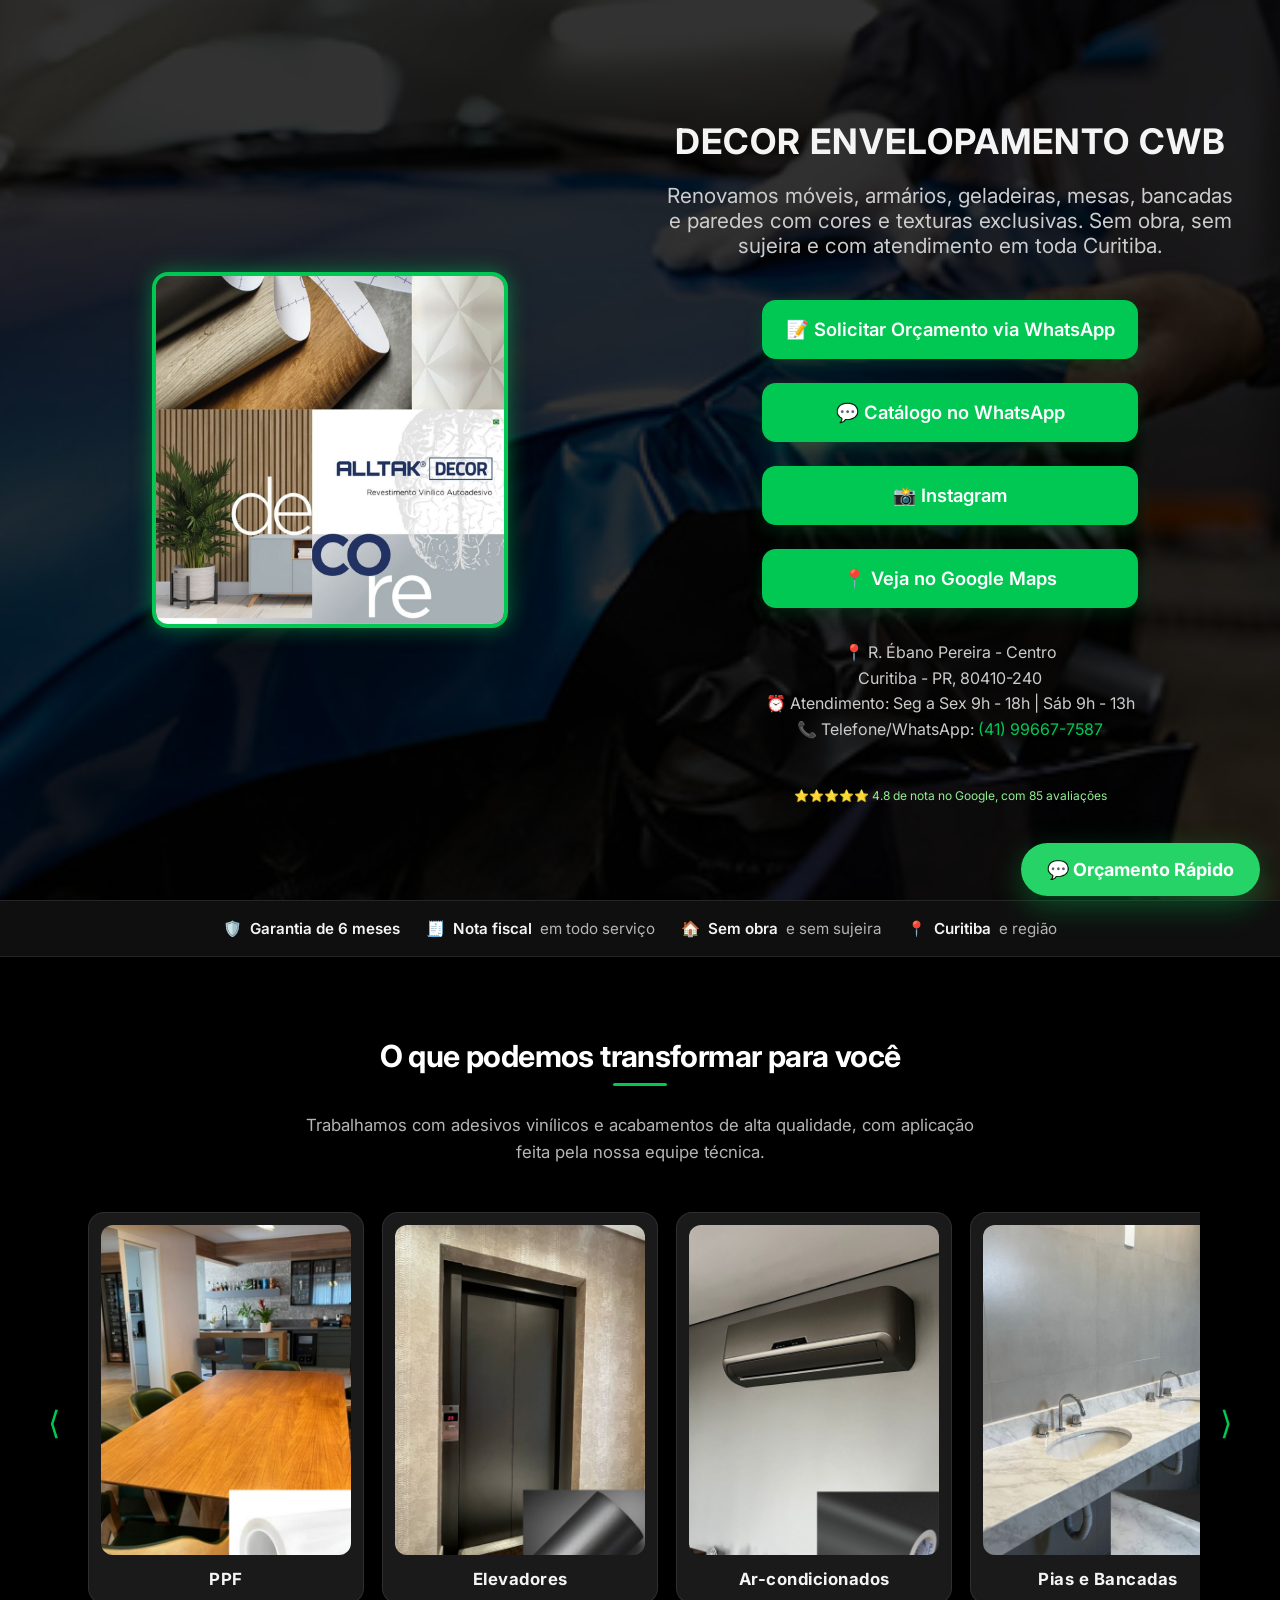
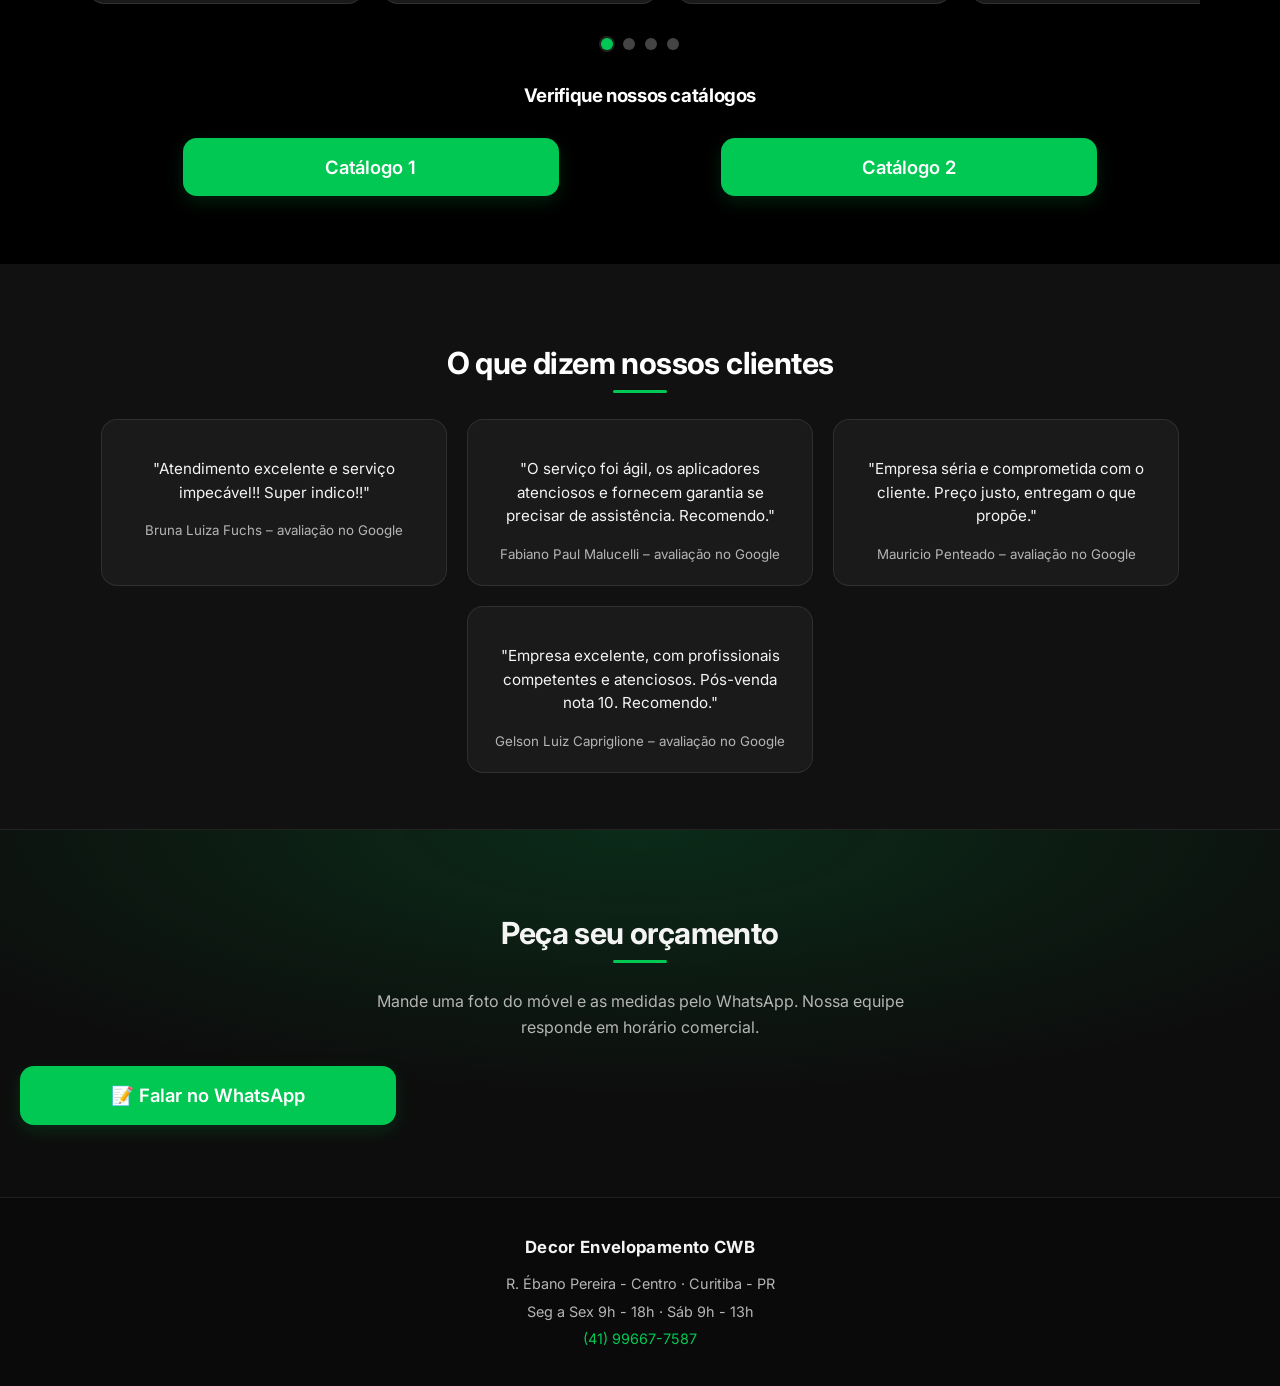
==== index.html @ 4340962c "Corrige nota e numero de avaliacoes para os valores reais do Google" ====
<!DOCTYPE html>
<html lang="pt-br">

<head>
  <meta charset="UTF-8" />
  <meta name="viewport" content="width=device-width, initial-scale=1" />
  <title>Decor Envelopamento CWB | Envelopamento de móveis e eletrodomésticos em Curitiba</title>
  <meta name="description"
    content="Envelopamento de móveis, armários, geladeiras, mesas, bancadas e paredes em Curitiba. Orçamento pelo WhatsApp, aplicação sem obra e garantia de 6 meses." />

  <!-- Google tag (gtag.js) - Conta Google Ads 547-509-3001 -->
  <script async src="https://www.googletagmanager.com/gtag/js?id=AW-17839248772"></script>
  <script>
    window.dataLayer = window.dataLayer || [];
    function gtag() { dataLayer.push(arguments); }
    gtag('js', new Date());
    gtag('config', 'AW-17839248772');
  </script>

  <!-- Conversao Google Ads: clique no WhatsApp (conta 547-509-3001) -->
  <script>
    function gtag_report_conversion(url) {
      gtag('event', 'conversion', {
        'send_to': 'AW-17839248772/GzIfCNjp4NsbEISrtbpC',
        'value': 1.0,
        'currency': 'BRL',
        'transport_type': 'beacon'
      });
      return true; // o link do WhatsApp abre normalmente, mesmo com bloqueador
    }
  </script>

  <link rel="preconnect" href="https://fonts.googleapis.com">
  <link rel="preconnect" href="https://fonts.gstatic.com" crossorigin>
  <link href="https://fonts.googleapis.com/css2?family=Inter:wght@400;500;600;700&family=Roboto:wght@400;700&display=swap" rel="stylesheet" />

  <link rel="stylesheet" href="styles/style.css">
  <link rel="stylesheet" href="styles/carousel.css">
  <style>
    :root{--verde:#00c853;--card:#1a1a1a;--linha:rgba(255,255,255,.09);--txt:#f4f4f4;--txt2:#b5b5b5}
    body{font-family:'Inter','Roboto',system-ui,-apple-system,'Segoe UI',sans-serif;-webkit-font-smoothing:antialiased;color:var(--txt)}
    h1,h2,h3{letter-spacing:-.02em}
    .button{border-radius:14px!important;font-weight:600!important;box-shadow:0 6px 18px rgba(0,200,83,.16);transition:transform .18s ease,box-shadow .18s ease,filter .18s ease}
    .button:hover{transform:translateY(-2px);box-shadow:0 12px 28px rgba(0,200,83,.26);filter:brightness(1.06)}
    .trust-bar{background:#0f0f0f;border-top:1px solid var(--linha);border-bottom:1px solid var(--linha);padding:18px 16px;display:flex;flex-wrap:wrap;gap:10px 26px;justify-content:center}
    .trust-item{display:flex;align-items:center;gap:8px;color:var(--txt2);font-size:.95rem}
    .trust-item b{color:var(--txt);font-weight:600}
    .sec-titulo{position:relative;display:inline-block;padding-bottom:12px;margin-bottom:26px;font-size:1.9rem}
    .sec-titulo:after{content:'';position:absolute;left:50%;transform:translateX(-50%);bottom:0;width:54px;height:3px;border-radius:3px;background:var(--verde)}
    #catalogo-carousel-container{max-width:1120px;width:92%;padding:0 34px}
    #catalogo-carousel{gap:6px;padding:4px 2px}
    #catalogo-carousel>div{flex:0 0 auto;width:auto;margin:12px 6px;padding:12px 12px 10px;background:var(--card);border:1px solid var(--linha);border-radius:16px;box-shadow:0 4px 14px #0005;transition:transform .2s ease,border-color .2s ease}
    #catalogo-carousel>div:hover{transform:translateY(-4px);border-color:rgba(0,200,83,.45)}
    #catalogo-carousel img{width:250px;height:330px;object-fit:cover;border-radius:12px;display:block;margin-bottom:12px}
    #catalogo-carousel h3{font-size:1.05rem;margin:0;padding:2px 0 4px;color:var(--txt)}
    @media (max-width:768px){#catalogo-carousel>div{width:auto;margin:10px 5px;padding:10px}#catalogo-carousel img{width:200px;height:270px}}
    .depoimento{background:var(--card)!important;border:1px solid var(--linha);border-radius:16px!important;transition:transform .2s ease,border-color .2s ease}
    .depoimento:hover{transform:translateY(-4px);border-color:rgba(0,200,83,.35)}
    .depoimento p{color:var(--txt);line-height:1.55}
    .depoimento small{color:var(--txt2)}
    .cta-final{background:radial-gradient(1200px 380px at 50% 0%,rgba(0,200,83,.16),transparent 70%),#0d0d0d;padding:60px 20px;text-align:center;border-top:1px solid var(--linha)}
    .cta-final p{max-width:560px;margin:0 auto 26px;color:var(--txt2);line-height:1.6}
    .rodape{background:#0a0a0a;color:var(--txt2);text-align:center;padding:34px 20px;font-size:.9rem;line-height:1.9;border-top:1px solid var(--linha)}
    .rodape strong{color:var(--txt);display:block;font-size:1.05rem;margin-bottom:6px;letter-spacing:.02em}
    .rodape a{color:var(--verde);text-decoration:none}
    .whatsapp-float a{border-radius:999px;box-shadow:0 10px 30px rgba(0,200,83,.35)}
    @media (prefers-reduced-motion:reduce){*{transition:none!important;animation:none!important}}
  </style>
</head>

<body>
  <div class="overlay" itemscope itemtype="https://schema.org/LocalBusiness">
    <div class="left-section">
      <img src="./images/logo.jpeg" alt="Foto Decor Envelopamento" class="logo" itemprop="logo" />
    </div>
    <div class="right-section">
      <div class="title-section">
        <h1 itemprop="name">Decor Envelopamento CWB</h1>
        <p itemprop="description">Renovamos móveis, armários, geladeiras, mesas, bancadas e paredes com cores e
          texturas exclusivas. Sem obra, sem sujeira e com atendimento em toda Curitiba.</p>
      </div>
      <a href="https://wa.me/5541996677587" onclick="return gtag_report_conversion('https://wa.me/5541996677587');"
        class="button" target="_blank" itemprop="telephone">
        📝 Solicitar Orçamento via WhatsApp
      </a>
      <a href="https://wa.me/c/554196677587" class="button" target="_blank">
        💬 Catálogo no WhatsApp
      </a>
      <a href="https://www.instagram.com/decorenvelopamento_cwb/" class="button" target="_blank">
        📸 Instagram
      </a>
      <a href="https://maps.app.goo.gl/cK8aU42nXbZZs5EQA" class="button" target="_blank">
        📍 Veja no Google Maps
      </a>
      <p class="address-info" itemprop="address" itemscope itemtype="https://schema.org/PostalAddress">
        📍 <span itemprop="streetAddress">R. Ébano Pereira - Centro</span><br />
        <span itemprop="addressLocality">Curitiba</span> - <span itemprop="addressRegion">PR</span>, <span
          itemprop="postalCode">80410-240</span><br />
        ⏰ Atendimento: Seg a Sex 9h - 18h | Sáb 9h - 13h<br />
        📞 Telefone/WhatsApp: <a href="https://wa.me/5541996677587" target="_blank"
          onclick="gtag_report_conversion('https://wa.me/5541996677587')">(41) 99667-7587</a>
      </p>
      <div class="rating" itemprop="aggregateRating" itemscope itemtype="https://schema.org/AggregateRating">
        ⭐⭐⭐⭐⭐ <span itemprop="ratingValue">4.8</span> de nota no Google, com <span
          itemprop="reviewCount">85</span> avaliações
      </div>
    </div>
  </div>

  <section class="trust-bar">
    <div class="trust-item">🛡️ <b>Garantia de 6 meses</b></div>
    <div class="trust-item">🧾 <b>Nota fiscal</b> em todo serviço</div>
    <div class="trust-item">🏠 <b>Sem obra</b> e sem sujeira</div>
    <div class="trust-item">📍 <b>Curitiba</b> e região</div>
  </section>

  <section style="background-color:#000;padding:56px 20px;color:#fff;text-align:center;">
    <h2 class="sec-titulo">O que podemos transformar para você</h2>
    <p style="max-width:700px;margin:0 auto 30px;font-size:1.05rem;line-height:1.6;color:#b5b5b5;">
      Trabalhamos com adesivos vinílicos e acabamentos de alta qualidade, com aplicação feita pela nossa equipe técnica.
    </p>
    <div>
      <div id="catalogo-carousel-container">
        <button id="prevBtn" aria-label="Anterior">⟨</button>
        <div id="catalogo-carousel">
        <div>
          <img src="./images/catalogo/ppf.png" alt="Mesas, racks e estantes com PPF">
          <h3>PPF</h3>
        </div>
        <div>
          <img src="./images/catalogo/grafite.png" alt="Elevador envelopado">
          <h3>Elevadores</h3>
        </div>
        <div>
          <img src="./images/catalogo/preto-fosco.png" alt="Ar-condicionado envelopado">
          <h3>Ar-condicionados</h3>
        </div>
        <div>
          <img src="./images/catalogo/bancada.png" alt="Pia, bancada e balcao envelopados">
          <h3>Pias e Bancadas</h3>
        </div>
        <div>
          <img src="./images/catalogo/insulfilme.png" alt="Vidro com insulfilme">
          <h3>Insulfilme</h3>
        </div>
        <div>
          <img src="./images/catalogo/jateado.png" alt="Vidro com jateado">
          <h3>Jateamento</h3>
        </div>
        <div>
          <img src="./images/catalogo/verde-primavera.png" alt="Guarda-roupa envelopado">
          <h3>Guarda-roupas</h3>
        </div>
        <div>
          <img src="./images/catalogo/preto-jateado.png" alt="Geladeira envelopada">
          <h3>Geladeiras</h3>
        </div>
        <div>
          <img src="./images/catalogo/azul-urbano.png" alt="Armario de cozinha envelopado">
          <h3>Armários de Cozinha</h3>
        </div>
        <div>
          <img src="./images/catalogo/especial-dourado.png" alt="Mesa envelopada">
          <h3>Mesas</h3>
        </div>
        <div>
          <img src="./images/catalogo/parede.png" alt="Parede envelopada">
          <h3>Paredes</h3>
        </div>
        </div>
        <button id="nextBtn" aria-label="Próximo">⟩</button>
        <div id="catalogo-dots"></div>
      </div>
      <h3 style="margin-top:34px;">Verifique nossos catálogos</h3>
      <div id="btns-catalogo">
        <a href="./images/catalogo/catalogo_1.pdf" class="button" target="_blank">Catálogo 1</a>
        <a href="./images/catalogo/catalogo_2.pdf" class="button" target="_blank">Catálogo 2</a>
      </div>
    </div>
  </section>

  <section style="background-color:#111;padding:56px 20px;color:#fff;text-align:center;">
    <h2 class="sec-titulo">O que dizem nossos clientes</h2>
    <div style="display:flex;flex-wrap:wrap;justify-content:center;gap:20px;">
      <div class="depoimento" style="background:#222;padding:22px;border-radius:10px;max-width:300px;">
        <img src="./images/pessoas/woman1.jpg" alt="Cliente 1"
          style="display:none;">
        <p style="font-size:0.95rem;">"Atendimento excelente e serviço impecável!! Super indico!!"</p>
        <small>Bruna Luiza Fuchs – avaliação no Google</small>
      </div>
      <div class="depoimento" style="background:#222;padding:22px;border-radius:10px;max-width:300px;">
        <img src="./images/pessoas/man1.jpg" alt="Cliente 2"
          style="display:none;">
        <p style="font-size:0.95rem;">"O serviço foi ágil, os aplicadores atenciosos e fornecem garantia se precisar de assistência. Recomendo."</p>
        <small>Fabiano Paul Malucelli – avaliação no Google</small>
      </div>
      <div class="depoimento" style="background:#222;padding:22px;border-radius:10px;max-width:300px;">
        <img src="./images/pessoas/woman2.jpg" alt="Cliente 3"
          style="display:none;">
        <p style="font-size:0.95rem;">"Empresa séria e comprometida com o cliente. Preço justo, entregam o que propõe."</p>
        <small>Mauricio Penteado – avaliação no Google</small>
      </div>
      <div class="depoimento" style="background:#222;padding:22px;border-radius:10px;max-width:300px;">
        <img src="./images/pessoas/man2.jpg" alt="Cliente 4"
          style="display:none;">
        <p style="font-size:0.95rem;">"Empresa excelente, com profissionais competentes e atenciosos. Pós-venda nota 10. Recomendo."</p>
        <small>Gelson Luiz Capriglione – avaliação no Google</small>
      </div>
    </div>
  </section>

  <section class="cta-final">
    <h2 class="sec-titulo">Peça seu orçamento</h2>
    <p>Mande uma foto do móvel e as medidas pelo WhatsApp. Nossa equipe responde em horário comercial.</p>
    <a href="https://wa.me/5541996677587" onclick="return gtag_report_conversion('https://wa.me/5541996677587');"
      class="button" target="_blank">📝 Falar no WhatsApp</a>
  </section>

  <footer class="rodape">
    <strong>Decor Envelopamento CWB</strong>
    R. Ébano Pereira - Centro · Curitiba - PR<br>
    Seg a Sex 9h - 18h · Sáb 9h - 13h<br>
    <a href="https://wa.me/5541996677587" target="_blank">(41) 99667-7587</a>
  </footer>

  <div class="whatsapp-float">
    <a href="https://wa.me/5541996677587" onclick="return gtag_report_conversion('https://wa.me/5541996677587');"
      target="_blank">💬 Orçamento Rápido</a>
  </div>

  <script src="scripts/carousel.js"></script>
</body>

</html>
---- styles/style.css ----
body {
  margin: 0;
  font-family: 'Roboto', sans-serif;
  background: url('../images/background.jpg') no-repeat center center fixed;
  background-size: cover;
  color: #fff;
}

.overlay {
  background-color: rgba(0, 0, 0, 0.8);
  min-height: 100vh;
  display: flex;
  flex-direction: row;
  justify-content: center;
  align-items: center;
  padding: 40px;
  box-sizing: border-box;
}

.left-section {
  flex: 1;
  display: flex;
  justify-content: center;
  align-items: center;
}

.logo {
  width: 60%;
  max-height: 85vh;
  border: 4px solid #00c853;
  border-radius: 16px;
  box-shadow: 0 0 20px rgba(0, 200, 83, 0.5);
}

.right-section {
  flex: 1;
  display: flex;
  flex-direction: column;
  justify-content: center;
  padding-left: 40px;
  align-items: center;
  text-align: center;
}

.title-section h1 {
  font-size: 2.2rem;
  margin-bottom: 10px;
  font-weight: 700;
  text-transform: uppercase;
  letter-spacing: 1px;
  white-space: normal;
}

.title-section p {
  font-size: 1.3rem;
  margin-bottom: 30px;
  color: #ccc;
}

.button {
  display: block;
  width: 100%;
  max-width: 340px;
  margin: 12px 0;
  padding: 18px;
  border: none;
  border-radius: 30px;
  font-size: 1.15rem;
  font-weight: bold;
  text-decoration: none;
  background-color: #00c853;
  color: #fff;
  transition: background-color 0.3s;
  text-align: center;
}

.button:hover {
  background-color: #00a043;
}

.rating {
  margin-top: 30px;
  font-size: 0.75rem;
  color: #90ee90;
}

p.address-info {
  margin-top: 20px;
  font-size: 1rem;
  line-height: 1.6;
  color: #ccc;
}

p.address-info a {
  color: #00c853;
  text-decoration: none;
}

p.address-info a:hover {
  text-decoration: underline;
}

.whatsapp-float {
  position: fixed;
  bottom: 20px;
  right: 20px;
  z-index: 100;
}

.whatsapp-float a {
  background-color: #25D366;
  color: white;
  padding: 16px 26px;
  border-radius: 50px;
  font-weight: bold;
  text-decoration: none;
  box-shadow: 0 4px 10px rgba(0, 0, 0, 0.3);
  font-size: 18px;
}

@media (max-width: 768px) {
  .overlay {
    flex-direction: column;
    padding: 20px;
  }

  .left-section,
  .right-section {
    width: 100%;
    padding: 0;
  }

  .logo {
    width: 82%;
    max-width: 100%;
    height: auto;
    margin-bottom: 20px;
  }

  .right-section {
    padding-left: 0;
  }

  .title-section h1 {
    font-size: 1.5rem;
  }

  .title-section p {
    font-size: 1.1rem;
  }

  .button {
    font-size: 1rem;
    padding: 14px;
    max-width: 100%;
  }

  p.address-info {
    font-size: 0.9rem;
  }

  .rating {
    font-size: 0.7rem;
  }
}
---- styles/carousel.css ----
/* Botoes Começo */

#prevBtn,
#nextBtn {
    position: absolute;
    top: 50%;
    transform: translateY(-50%);
    z-index: 10;
    background: rgba(0, 0, 0, 0.6);
    border: none;
    font-size: 2rem;
    color: #00c853;
    cursor: pointer;
    padding: 8px 12px;
    border-radius: 50%;
    transition: background 0.3s;
}

#prevBtn:hover,
#nextBtn:hover {
    background: rgba(0, 0, 0, 0.8);
}

#prevBtn {
    left: -10px;
}

#nextBtn {
    right: -10px;
}

/* Botoes Fim */

#catalogo-carousel {
    display: flex;
    overflow-x: auto;
    scroll-behavior: smooth;
    -webkit-overflow-scrolling: touch;
}

#catalogo-carousel::-webkit-scrollbar {
    display: none;
}

#catalogo-carousel>div:last-child {
    margin-right: 0;
}

#catalogo-carousel-container {
    position: relative;
    padding: 0px 30px;
    max-width: 80%;
    margin: 0 auto;
}

#catalogo-carousel>div {
    margin: 12px;
    background: #222;
    padding: 18px 12px 14px 12px;
    border-radius: 12px;
    box-shadow: 0 2px 8px #0003;
}

#catalogo-carousel>div:hover {
    box-shadow: 0 4px 16px #00c85355;
}

#catalogo-carousel img {
    height: 350px;
    border-radius: 8px;
    margin-bottom: 12px;
}

#catalogo-carousel h3 {
    font-size: 1.08rem;
    color: #fff;
    margin: 0;
    margin-bottom: 4px;
    font-weight: 700;
    text-align: center;
    letter-spacing: 0.5px;
}

#catalogo-dots {
    display: flex;
    justify-content: center;
    margin-top: 18px;
    gap: 10px;
}

.catalogo-dot {
    width: 12px;
    height: 12px;
    border-radius: 50%;
    background: #444;
    display: inline-block;
    cursor: pointer;
    transition: background 0.2s;
}

.catalogo-dot.active {
    background: #00c853;
    box-shadow: 0 0 0 2px #fff2;
}

#btns-catalogo {
    display: flex;
    justify-content: space-evenly;
}

@media (max-width: 768px) {
    #catalogo-carousel > div {
        width: 200px;
    }

    #prevBtn,
    #nextBtn {
        display: none;
        /* esconde setas no mobile */
    }

    #btns-catalogo {
        display: flex;
        flex-direction: column;
        align-items: center;
    }
}
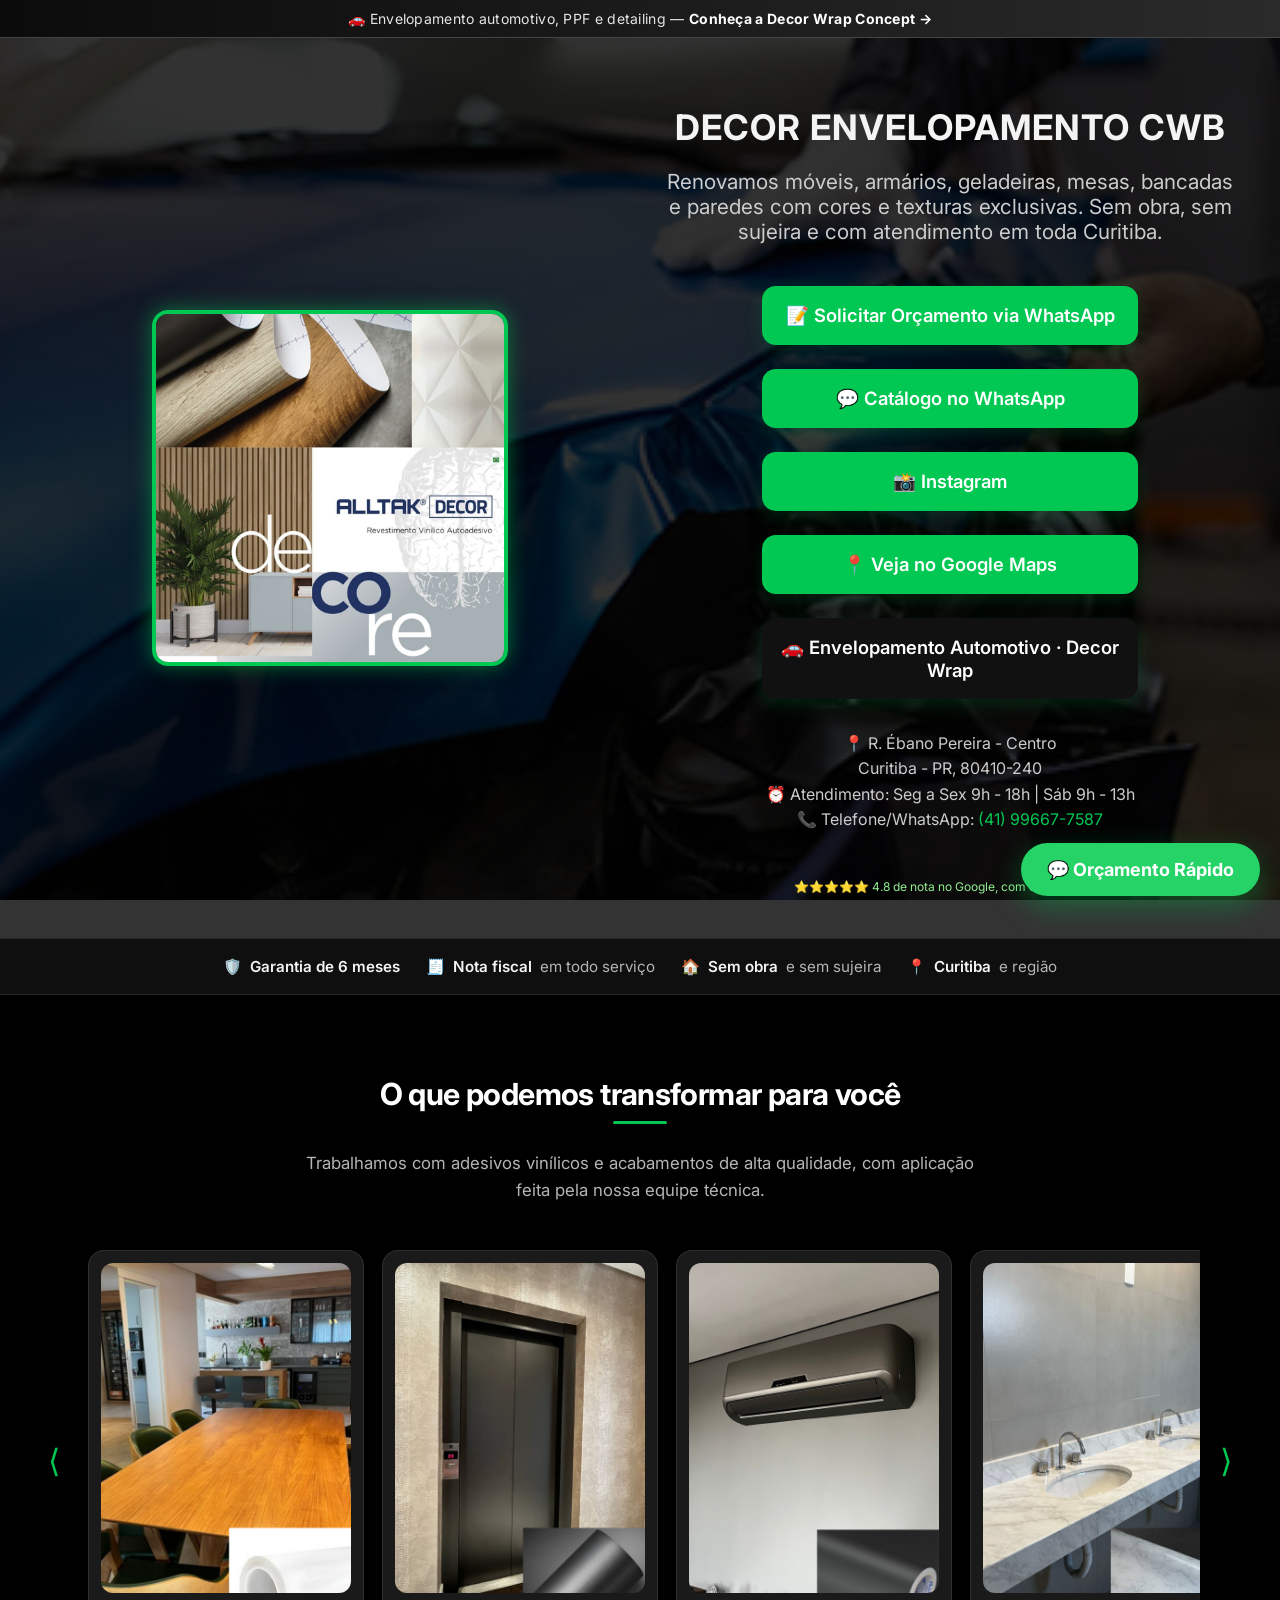
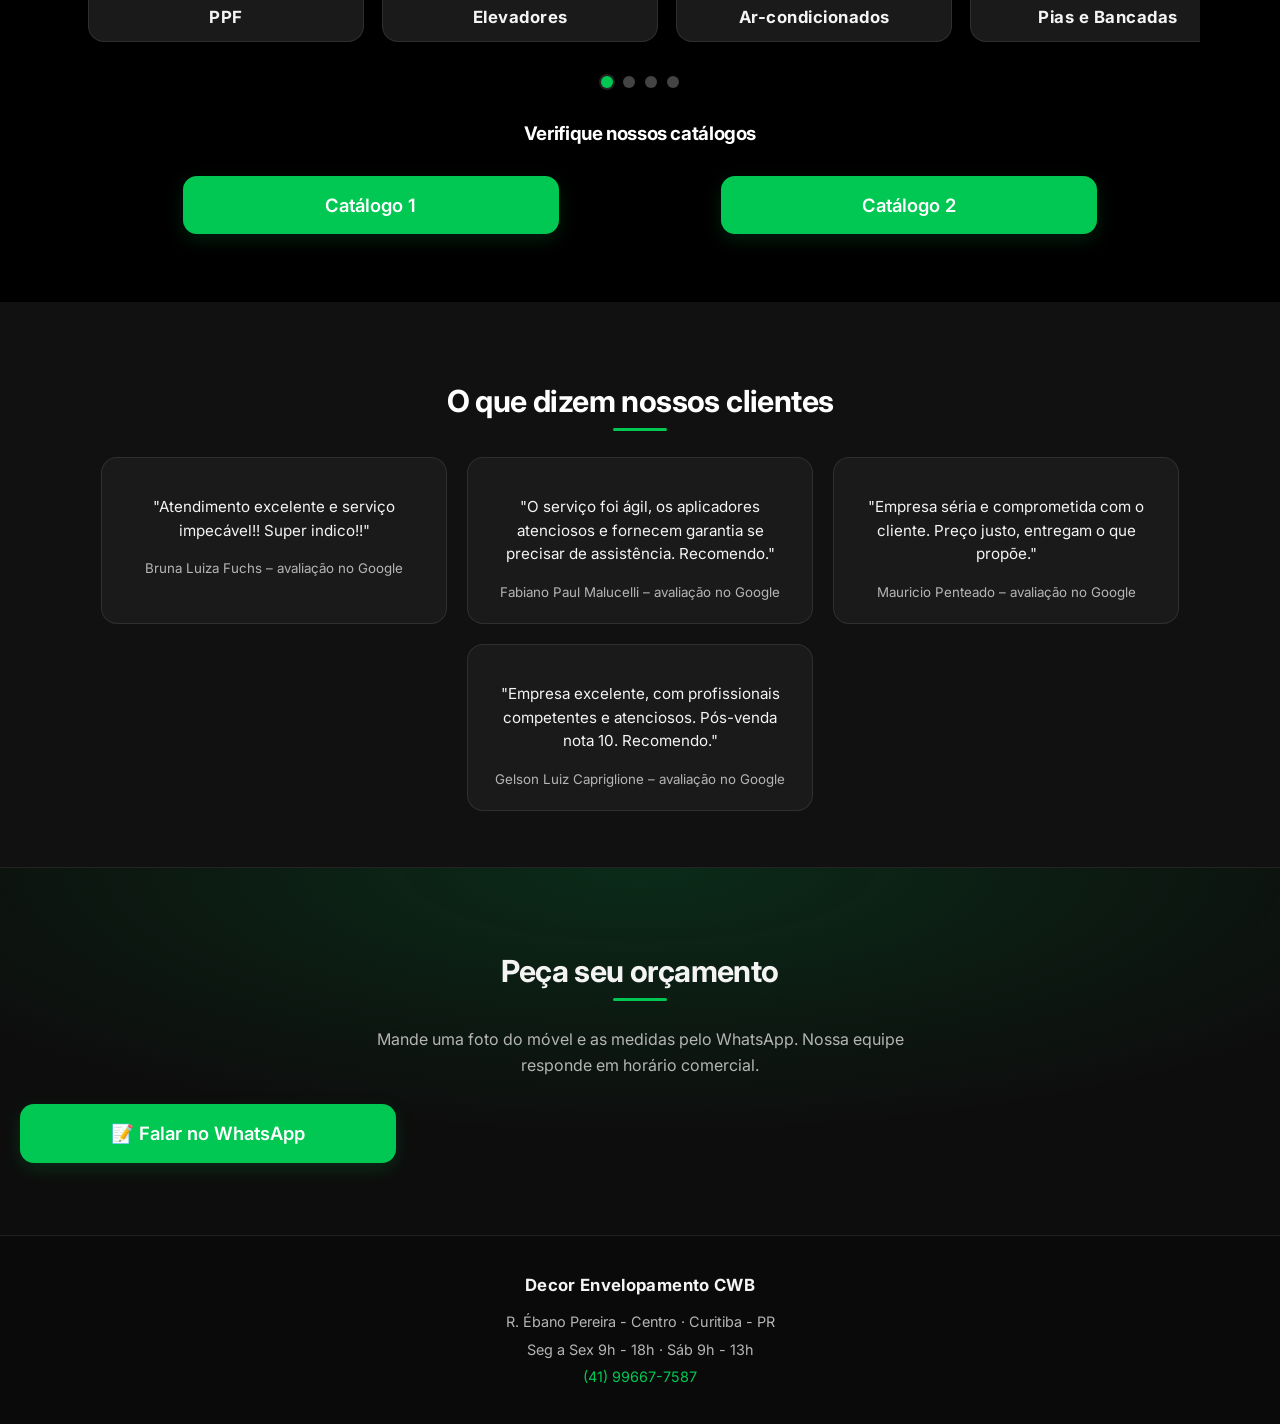
==== commit bb27d867: "Adiciona faixa no topo e botao para a Decor Wrap Concept (/wrap/)" ====
--- a/index.html
+++ b/index.html
@@ -69,6 +69,10 @@
 </head>
 
 <body>
+  <!-- Faixa Decor Wrap Concept -->
+  <a href="/wrap/" class="wrap-topbar" style="display:block;background:linear-gradient(90deg,#0b0b0b,#2a2a2a);color:#e6e6e6;text-align:center;padding:10px 14px;font-size:14px;letter-spacing:.3px;text-decoration:none;border-bottom:1px solid #444;position:relative;z-index:10;">
+    🚗 Envelopamento automotivo, PPF e detailing — <strong style="color:#fff;">Conheça a Decor Wrap Concept →</strong>
+  </a>
   <div class="overlay" itemscope itemtype="https://schema.org/LocalBusiness">
     <div class="left-section">
       <img src="./images/logo.jpeg" alt="Foto Decor Envelopamento" class="logo" itemprop="logo" />
@@ -91,6 +95,9 @@
       </a>
       <a href="https://maps.app.goo.gl/cK8aU42nXbZZs5EQA" class="button" target="_blank">
         📍 Veja no Google Maps
+      </a>
+      <a href="/wrap/" class="button" style="background:#111;color:#fff;border-color:#111;">
+        🚗 Envelopamento Automotivo · Decor Wrap
       </a>
       <p class="address-info" itemprop="address" itemscope itemtype="https://schema.org/PostalAddress">
         📍 <span itemprop="streetAddress">R. Ébano Pereira - Centro</span><br />
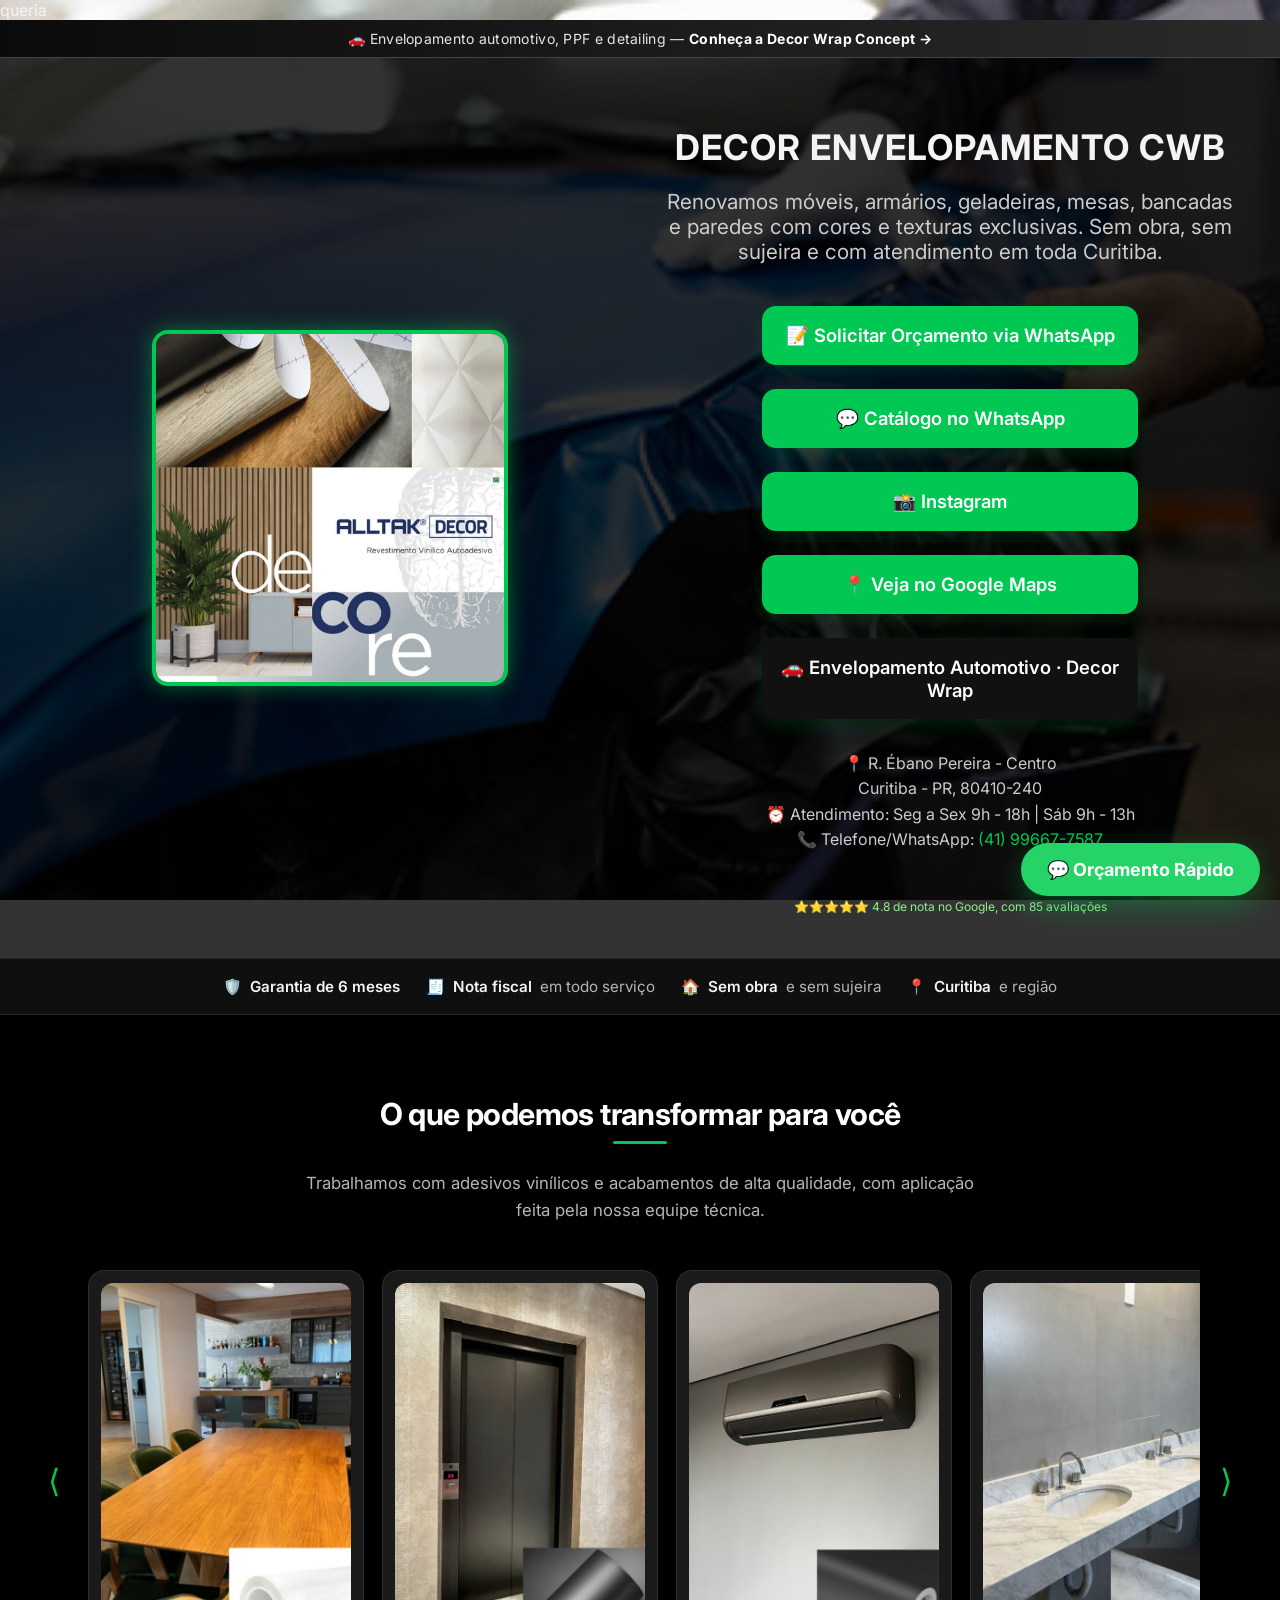
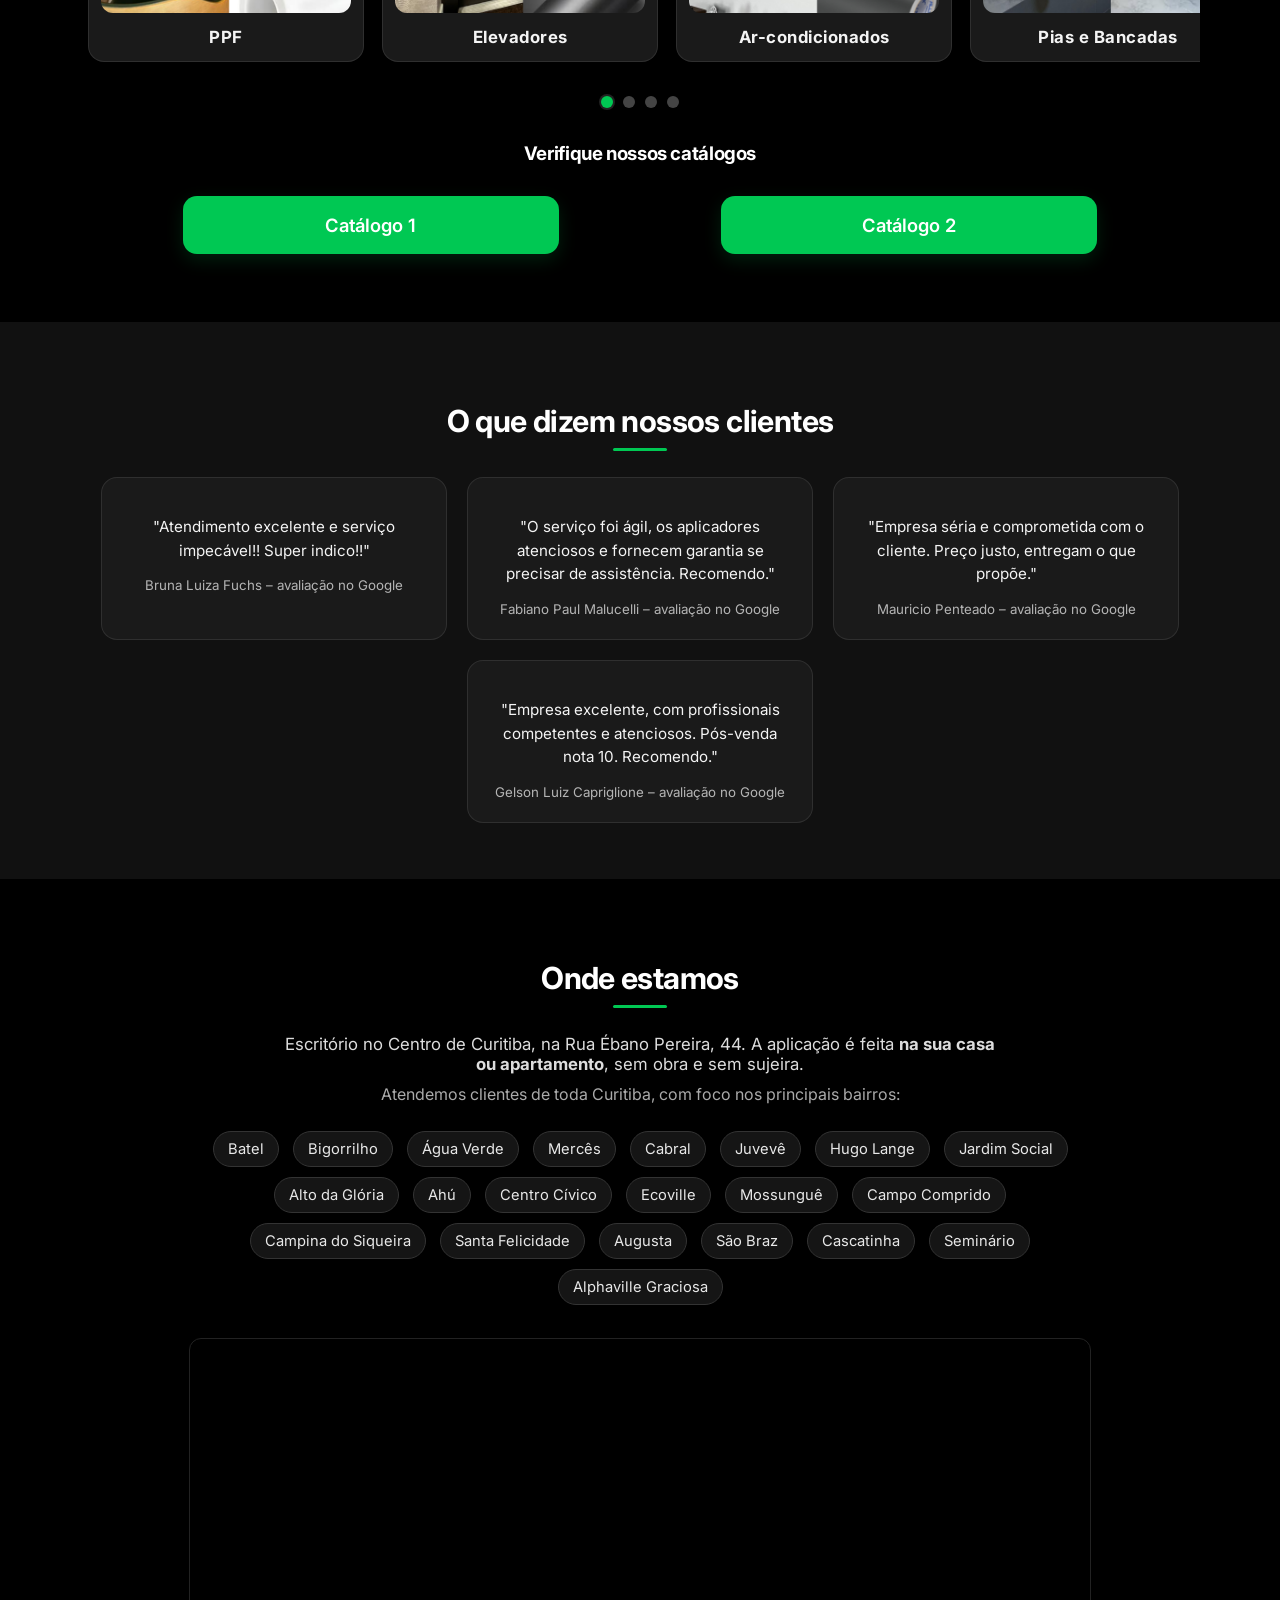
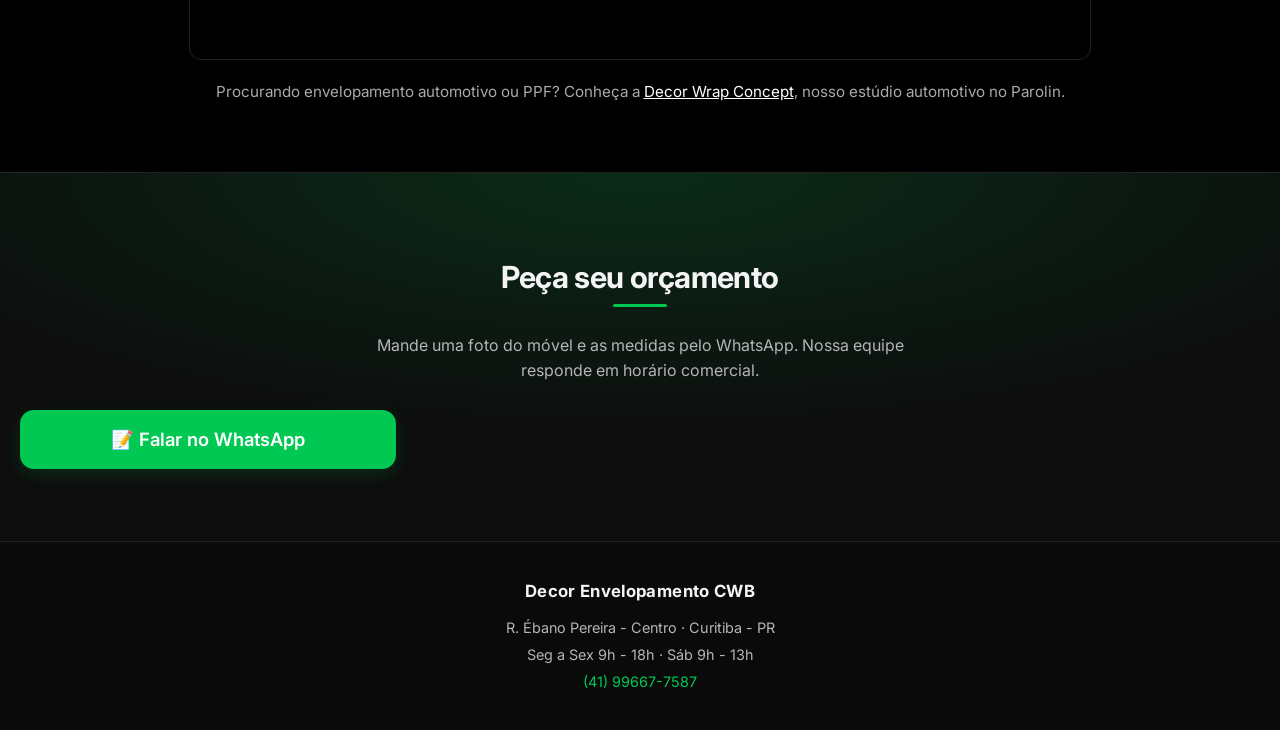
==== commit 466b1294: "Decor: secao Onde estamos com bairros, mapa e dados estruturados" ====
--- a/index.html
+++ b/index.html
@@ -1,4 +1,4 @@
-<!DOCTYPE html>
+queria<!DOCTYPE html>
 <html lang="pt-br">
 
 <head>
@@ -66,6 +66,139 @@
     .whatsapp-float a{border-radius:999px;box-shadow:0 10px 30px rgba(0,200,83,.35)}
     @media (prefers-reduced-motion:reduce){*{transition:none!important;animation:none!important}}
   </style>
+  <script type="application/ld+json">
+{
+  "@context": "https://schema.org",
+  "@type": "HomeAndConstructionBusiness",
+  "name": "Decor Envelopamento CWB",
+  "url": "https://decorenvelopamentocwb.com.br/",
+  "telephone": "+55 41 99667-7587",
+  "image": "https://decorenvelopamentocwb.com.br/wrap/ad22fa4f-badf-45d9-b0e2-160b3cdf673c.jpg",
+  "description": "Envelopamento de móveis, armários, cozinhas, geladeiras, mesas, bancadas e paredes em Curitiba, aplicado na casa do cliente, sem obra.",
+  "address": {
+    "@type": "PostalAddress",
+    "streetAddress": "Rua Ébano Pereira, 44 - Andar 9, Sala 9010",
+    "addressLocality": "Curitiba",
+    "addressRegion": "PR",
+    "postalCode": "80410-240",
+    "addressCountry": "BR"
+  },
+  "openingHoursSpecification": [
+    {
+      "@type": "OpeningHoursSpecification",
+      "dayOfWeek": [
+        "Monday",
+        "Tuesday",
+        "Wednesday",
+        "Thursday",
+        "Friday"
+      ],
+      "opens": "09:00",
+      "closes": "18:00"
+    },
+    {
+      "@type": "OpeningHoursSpecification",
+      "dayOfWeek": "Saturday",
+      "opens": "09:00",
+      "closes": "13:00"
+    }
+  ],
+  "areaServed": [
+    {
+      "@type": "Place",
+      "name": "Batel, Curitiba - PR"
+    },
+    {
+      "@type": "Place",
+      "name": "Bigorrilho, Curitiba - PR"
+    },
+    {
+      "@type": "Place",
+      "name": "Água Verde, Curitiba - PR"
+    },
+    {
+      "@type": "Place",
+      "name": "Mercês, Curitiba - PR"
+    },
+    {
+      "@type": "Place",
+      "name": "Cabral, Curitiba - PR"
+    },
+    {
+      "@type": "Place",
+      "name": "Juvevê, Curitiba - PR"
+    },
+    {
+      "@type": "Place",
+      "name": "Hugo Lange, Curitiba - PR"
+    },
+    {
+      "@type": "Place",
+      "name": "Jardim Social, Curitiba - PR"
+    },
+    {
+      "@type": "Place",
+      "name": "Alto da Glória, Curitiba - PR"
+    },
+    {
+      "@type": "Place",
+      "name": "Ahú, Curitiba - PR"
+    },
+    {
+      "@type": "Place",
+      "name": "Centro Cívico, Curitiba - PR"
+    },
+    {
+      "@type": "Place",
+      "name": "Ecoville, Curitiba - PR"
+    },
+    {
+      "@type": "Place",
+      "name": "Mossunguê, Curitiba - PR"
+    },
+    {
+      "@type": "Place",
+      "name": "Campo Comprido, Curitiba - PR"
+    },
+    {
+      "@type": "Place",
+      "name": "Campina do Siqueira, Curitiba - PR"
+    },
+    {
+      "@type": "Place",
+      "name": "Santa Felicidade, Curitiba - PR"
+    },
+    {
+      "@type": "Place",
+      "name": "Augusta, Curitiba - PR"
+    },
+    {
+      "@type": "Place",
+      "name": "São Braz, Curitiba - PR"
+    },
+    {
+      "@type": "Place",
+      "name": "Cascatinha, Curitiba - PR"
+    },
+    {
+      "@type": "Place",
+      "name": "Seminário, Curitiba - PR"
+    },
+    {
+      "@type": "Place",
+      "name": "Alphaville Graciosa, Pinhais - PR"
+    }
+  ],
+  "sameAs": [
+    "https://www.instagram.com/decorenvelopamento_cwb/"
+  ],
+  "subOrganization": {
+    "@type": "AutoBodyShop",
+    "name": "Decor Wrap Concept",
+    "url": "https://decorenvelopamentocwb.com.br/wrap/"
+  }
+}
+  </script>
 </head>
 
 <body>
@@ -216,6 +349,39 @@
     </div>
   </section>
 
+  <section id="onde-estamos" style="background-color:#000;padding:56px 20px;color:#fff;text-align:center;">
+    <h2 class="sec-titulo">Onde estamos</h2>
+    <p style="max-width:720px;margin:0 auto 10px;font-size:1.05rem;color:#ddd;">Escritório no Centro de Curitiba, na Rua Ébano Pereira, 44. A aplicação é feita <b>na sua casa ou apartamento</b>, sem obra e sem sujeira.</p>
+    <p style="max-width:720px;margin:0 auto 22px;color:#aaa;">Atendemos clientes de toda Curitiba, com foco nos principais bairros:</p>
+    <div style="max-width:900px;margin:0 auto 28px;">
+          <span style="display:inline-block;padding:8px 14px;margin:5px;border:1px solid #333;border-radius:999px;background:#151515;font-size:.92rem;color:#e8e8e8;">Batel</span>
+          <span style="display:inline-block;padding:8px 14px;margin:5px;border:1px solid #333;border-radius:999px;background:#151515;font-size:.92rem;color:#e8e8e8;">Bigorrilho</span>
+          <span style="display:inline-block;padding:8px 14px;margin:5px;border:1px solid #333;border-radius:999px;background:#151515;font-size:.92rem;color:#e8e8e8;">Água Verde</span>
+          <span style="display:inline-block;padding:8px 14px;margin:5px;border:1px solid #333;border-radius:999px;background:#151515;font-size:.92rem;color:#e8e8e8;">Mercês</span>
+          <span style="display:inline-block;padding:8px 14px;margin:5px;border:1px solid #333;border-radius:999px;background:#151515;font-size:.92rem;color:#e8e8e8;">Cabral</span>
+          <span style="display:inline-block;padding:8px 14px;margin:5px;border:1px solid #333;border-radius:999px;background:#151515;font-size:.92rem;color:#e8e8e8;">Juvevê</span>
+          <span style="display:inline-block;padding:8px 14px;margin:5px;border:1px solid #333;border-radius:999px;background:#151515;font-size:.92rem;color:#e8e8e8;">Hugo Lange</span>
+          <span style="display:inline-block;padding:8px 14px;margin:5px;border:1px solid #333;border-radius:999px;background:#151515;font-size:.92rem;color:#e8e8e8;">Jardim Social</span>
+          <span style="display:inline-block;padding:8px 14px;margin:5px;border:1px solid #333;border-radius:999px;background:#151515;font-size:.92rem;color:#e8e8e8;">Alto da Glória</span>
+          <span style="display:inline-block;padding:8px 14px;margin:5px;border:1px solid #333;border-radius:999px;background:#151515;font-size:.92rem;color:#e8e8e8;">Ahú</span>
+          <span style="display:inline-block;padding:8px 14px;margin:5px;border:1px solid #333;border-radius:999px;background:#151515;font-size:.92rem;color:#e8e8e8;">Centro Cívico</span>
+          <span style="display:inline-block;padding:8px 14px;margin:5px;border:1px solid #333;border-radius:999px;background:#151515;font-size:.92rem;color:#e8e8e8;">Ecoville</span>
+          <span style="display:inline-block;padding:8px 14px;margin:5px;border:1px solid #333;border-radius:999px;background:#151515;font-size:.92rem;color:#e8e8e8;">Mossunguê</span>
+          <span style="display:inline-block;padding:8px 14px;margin:5px;border:1px solid #333;border-radius:999px;background:#151515;font-size:.92rem;color:#e8e8e8;">Campo Comprido</span>
+          <span style="display:inline-block;padding:8px 14px;margin:5px;border:1px solid #333;border-radius:999px;background:#151515;font-size:.92rem;color:#e8e8e8;">Campina do Siqueira</span>
+          <span style="display:inline-block;padding:8px 14px;margin:5px;border:1px solid #333;border-radius:999px;background:#151515;font-size:.92rem;color:#e8e8e8;">Santa Felicidade</span>
+          <span style="display:inline-block;padding:8px 14px;margin:5px;border:1px solid #333;border-radius:999px;background:#151515;font-size:.92rem;color:#e8e8e8;">Augusta</span>
+          <span style="display:inline-block;padding:8px 14px;margin:5px;border:1px solid #333;border-radius:999px;background:#151515;font-size:.92rem;color:#e8e8e8;">São Braz</span>
+          <span style="display:inline-block;padding:8px 14px;margin:5px;border:1px solid #333;border-radius:999px;background:#151515;font-size:.92rem;color:#e8e8e8;">Cascatinha</span>
+          <span style="display:inline-block;padding:8px 14px;margin:5px;border:1px solid #333;border-radius:999px;background:#151515;font-size:.92rem;color:#e8e8e8;">Seminário</span>
+          <span style="display:inline-block;padding:8px 14px;margin:5px;border:1px solid #333;border-radius:999px;background:#151515;font-size:.92rem;color:#e8e8e8;">Alphaville Graciosa</span>
+    </div>
+    <div style="max-width:900px;margin:0 auto;border-radius:12px;overflow:hidden;border:1px solid #222;">
+      <iframe title="Mapa Decor Envelopamento CWB - Rua Ébano Pereira, 44, Centro, Curitiba" src="https://www.google.com/maps?q=Decor+Envelopamento+CWB,+Rua+%C3%89bano+Pereira+44,+Centro,+Curitiba+-+PR&output=embed" width="100%" height="320" style="border:0;display:block;" loading="lazy" referrerpolicy="no-referrer-when-downgrade" allowfullscreen></iframe>
+    </div>
+    <p style="margin-top:22px;color:#aaa;font-size:.95rem;">Procurando envelopamento automotivo ou PPF? Conheça a <a href="/wrap/" style="color:#fff;">Decor Wrap Concept</a>, nosso estúdio automotivo no Parolin.</p>
+  </section>
+
   <section class="cta-final">
     <h2 class="sec-titulo">Peça seu orçamento</h2>
     <p>Mande uma foto do móvel e as medidas pelo WhatsApp. Nossa equipe responde em horário comercial.</p>
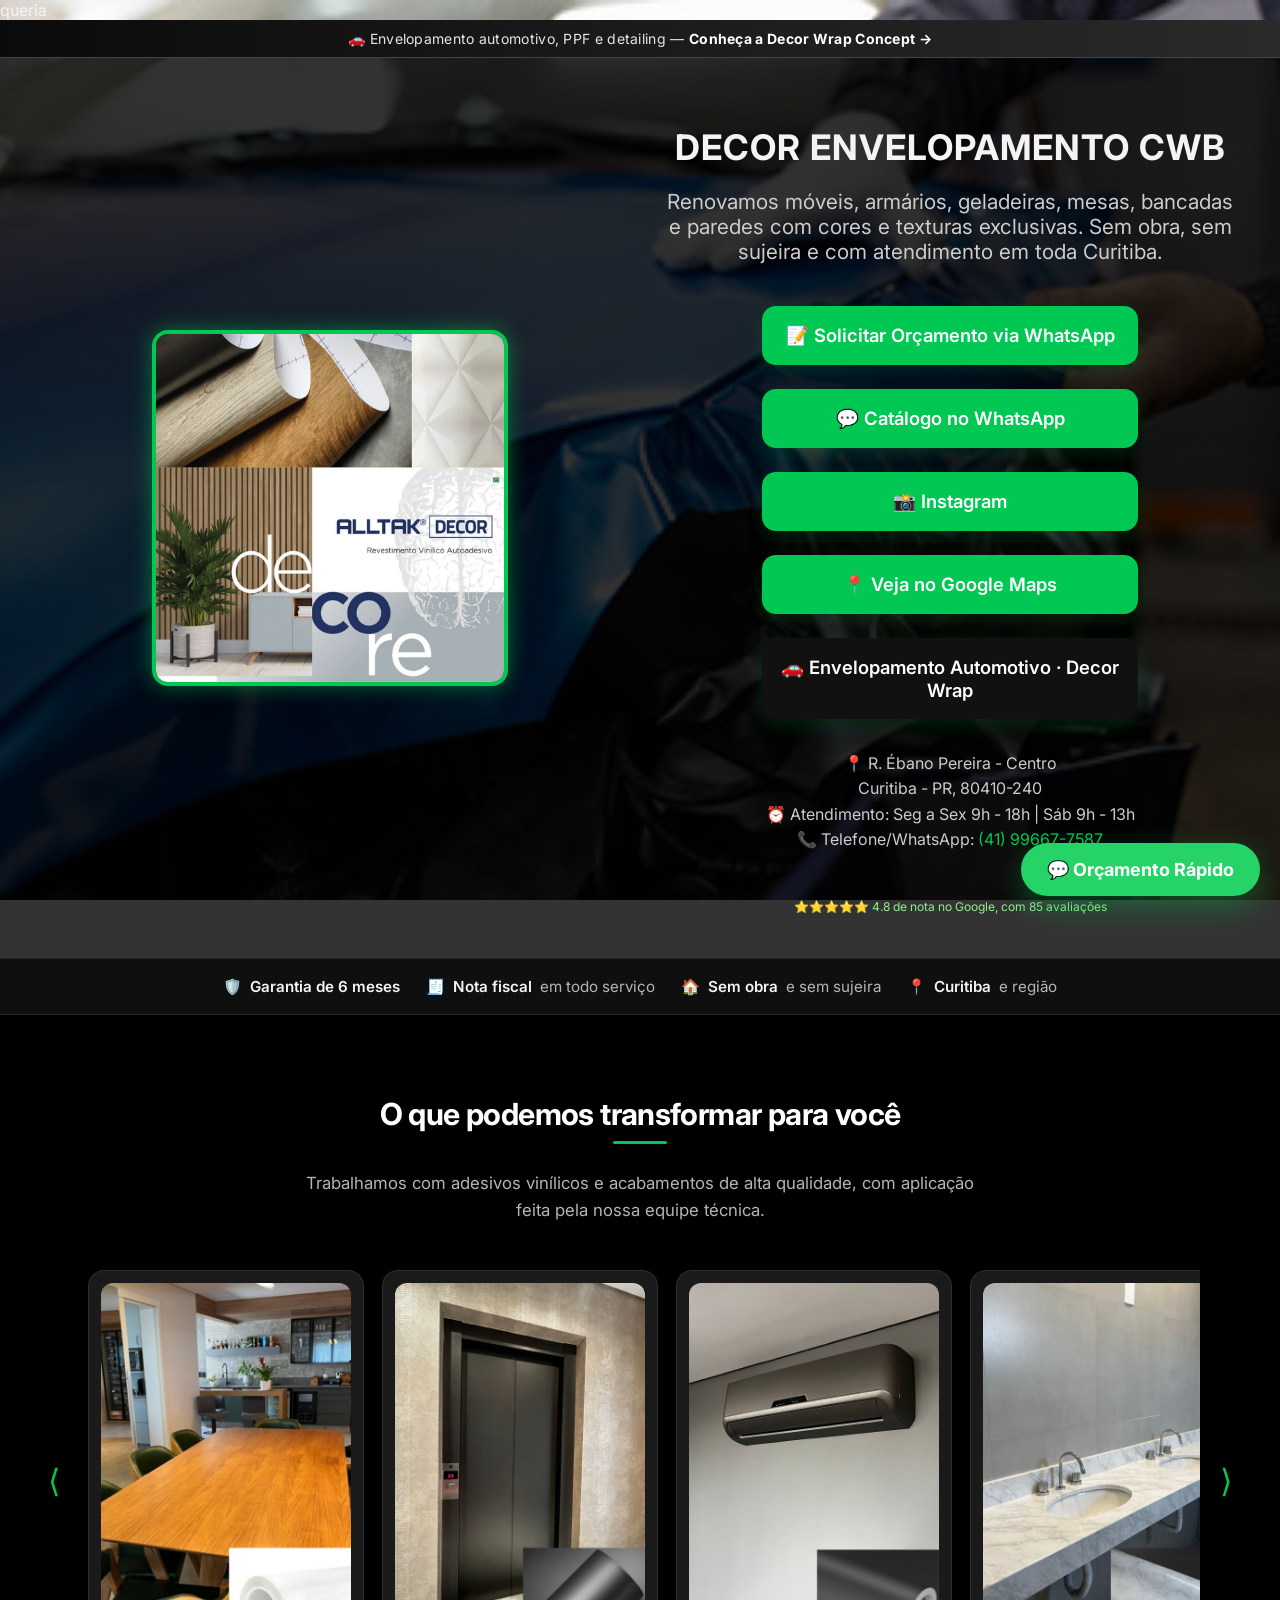
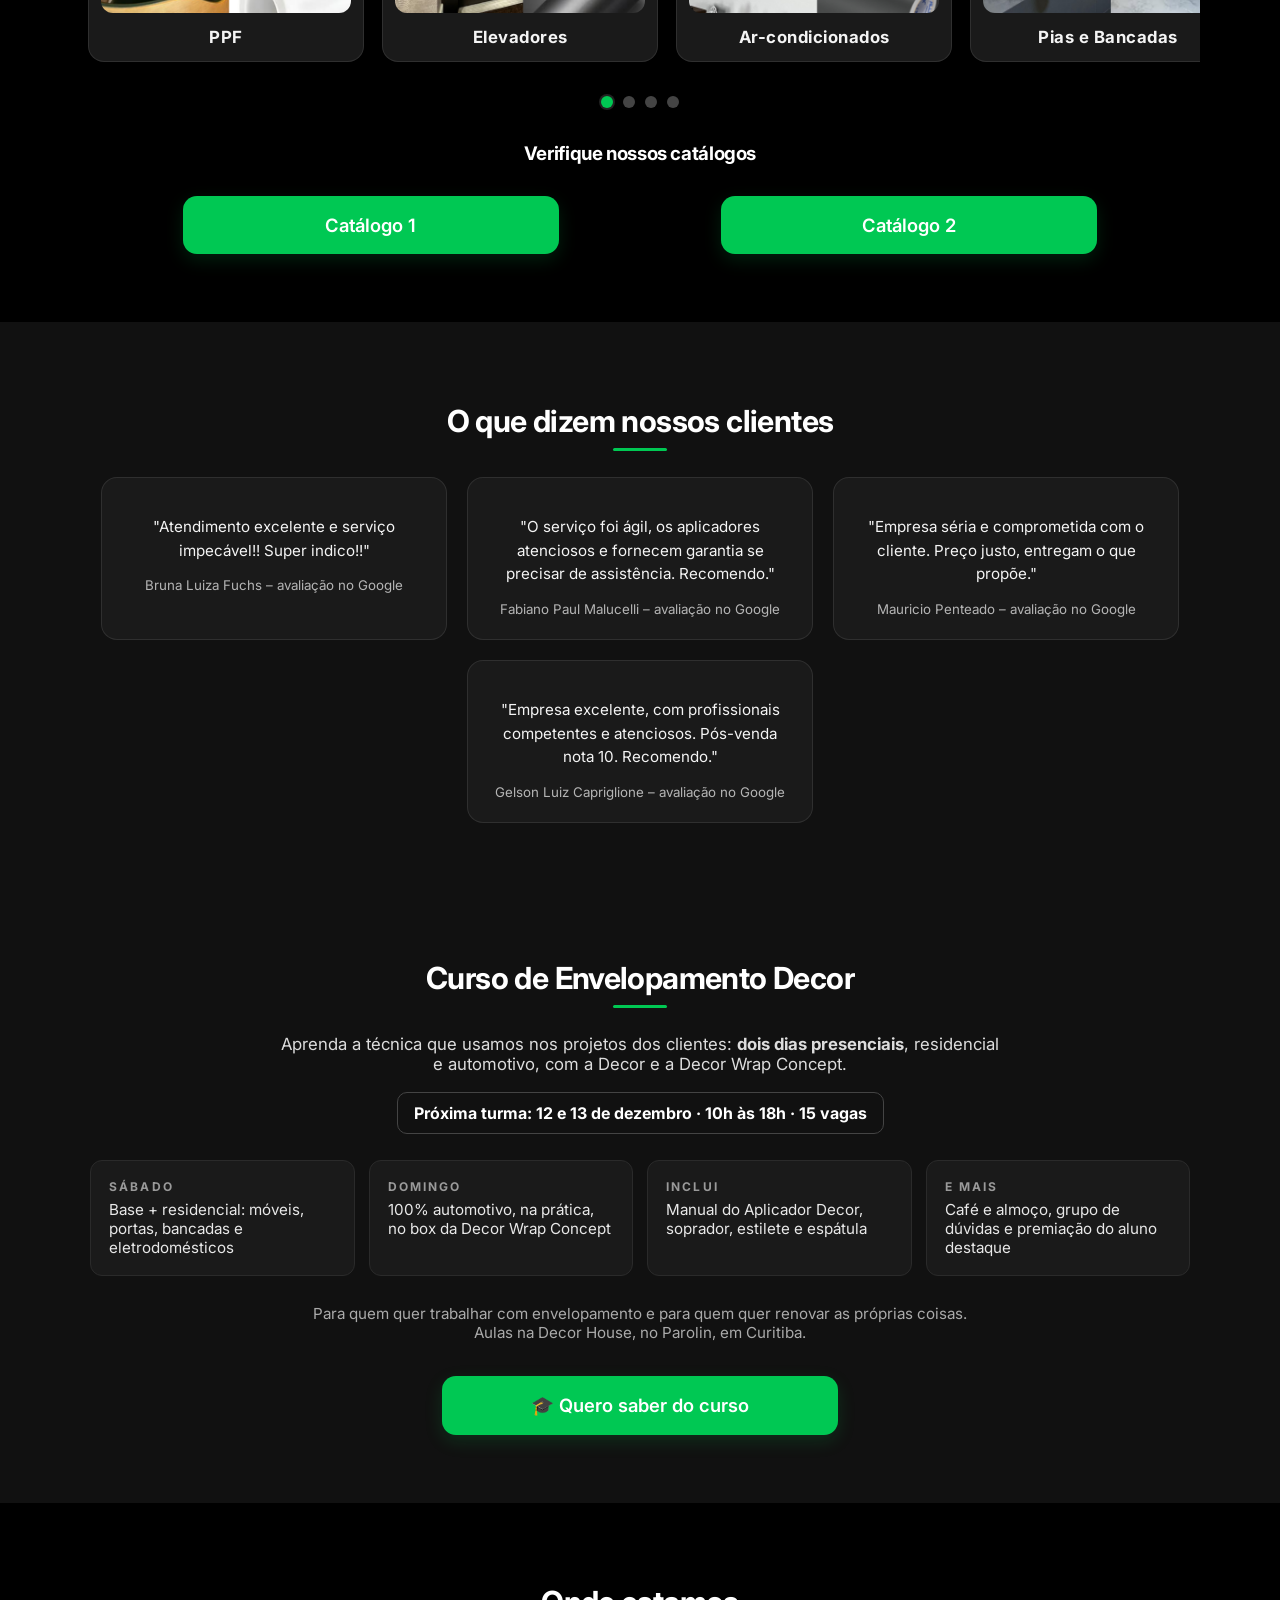
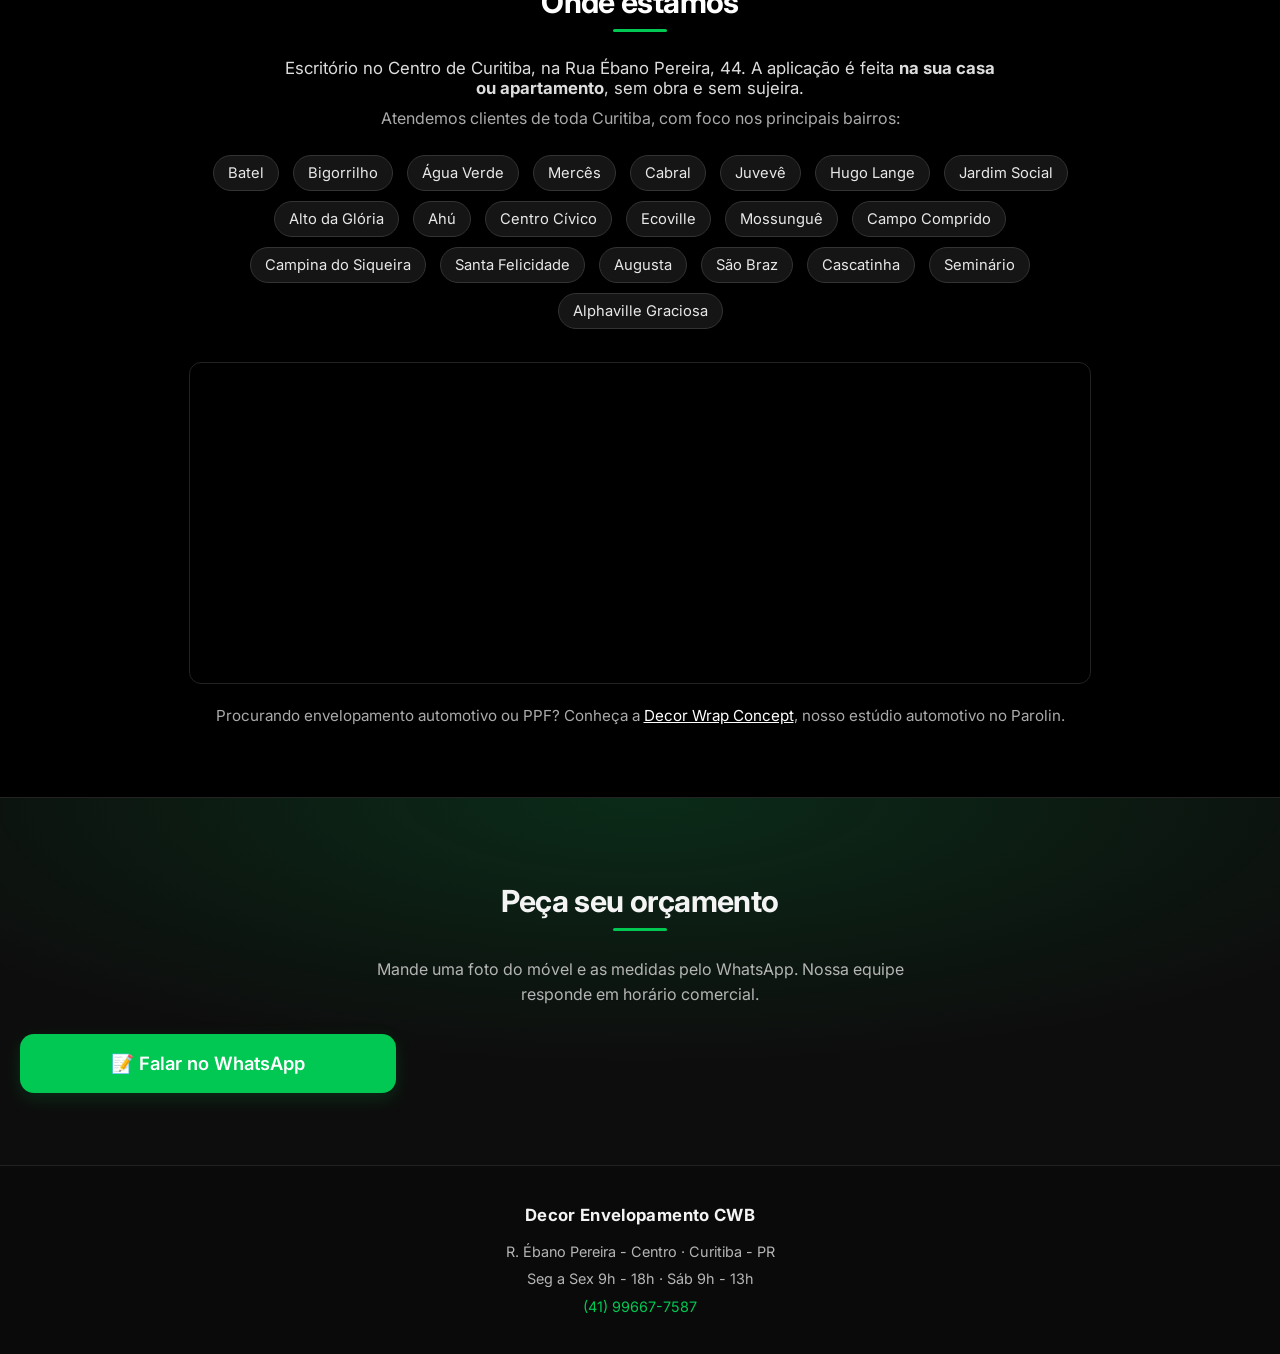
==== commit 250cf087: "Decor: secao do curso de envelopamento" ====
--- a/index.html
+++ b/index.html
@@ -349,6 +349,20 @@
     </div>
   </section>
 
+  <section id="curso" style="background-color:#111;padding:56px 20px;color:#fff;text-align:center;">
+    <h2 class="sec-titulo">Curso de Envelopamento Decor</h2>
+    <p style="max-width:720px;margin:0 auto 8px;font-size:1.05rem;color:#ddd;">Aprenda a técnica que usamos nos projetos dos clientes: <b>dois dias presenciais</b>, residencial e automotivo, com a Decor e a Decor Wrap Concept.</p>
+    <p style="display:inline-block;margin:10px auto 26px;padding:10px 16px;border:1px solid #444;border-radius:10px;font-weight:700;">Próxima turma: 12 e 13 de dezembro · 10h às 18h · 15 vagas</p>
+    <div style="display:flex;flex-wrap:wrap;justify-content:center;gap:14px;max-width:1100px;margin:0 auto 28px;">
+      <div style="background:#1a1a1a;border:1px solid #2a2a2a;border-radius:12px;padding:18px;max-width:260px;flex:1 1 220px;text-align:left;"><b style="display:block;font-size:.75rem;letter-spacing:.18em;color:#9a9a9a;margin-bottom:6px;">SÁBADO</b><span style="color:#e8e8e8;font-size:.95rem;">Base + residencial: móveis, portas, bancadas e eletrodomésticos</span></div>
+      <div style="background:#1a1a1a;border:1px solid #2a2a2a;border-radius:12px;padding:18px;max-width:260px;flex:1 1 220px;text-align:left;"><b style="display:block;font-size:.75rem;letter-spacing:.18em;color:#9a9a9a;margin-bottom:6px;">DOMINGO</b><span style="color:#e8e8e8;font-size:.95rem;">100% automotivo, na prática, no box da Decor Wrap Concept</span></div>
+      <div style="background:#1a1a1a;border:1px solid #2a2a2a;border-radius:12px;padding:18px;max-width:260px;flex:1 1 220px;text-align:left;"><b style="display:block;font-size:.75rem;letter-spacing:.18em;color:#9a9a9a;margin-bottom:6px;">INCLUI</b><span style="color:#e8e8e8;font-size:.95rem;">Manual do Aplicador Decor, soprador, estilete e espátula</span></div>
+      <div style="background:#1a1a1a;border:1px solid #2a2a2a;border-radius:12px;padding:18px;max-width:260px;flex:1 1 220px;text-align:left;"><b style="display:block;font-size:.75rem;letter-spacing:.18em;color:#9a9a9a;margin-bottom:6px;">E MAIS</b><span style="color:#e8e8e8;font-size:.95rem;">Café e almoço, grupo de dúvidas e premiação do aluno destaque</span></div>
+    </div>
+    <p style="max-width:680px;margin:0 auto 22px;color:#aaa;font-size:.95rem;">Para quem quer trabalhar com envelopamento e para quem quer renovar as próprias coisas. Aulas na Decor House, no Parolin, em Curitiba.</p>
+    <a class="button" href="https://wa.me/5541997853973?text=Ol%C3%A1!%20Quero%20saber%20sobre%20o%20curso%20de%20envelopamento%20da%20Decor%20(turma%20de%2012%20e%2013%20de%20dezembro)." target="_blank" rel="noopener" style="display:inline-block;max-width:360px;" onclick="return gtag_report_conversion()">🎓 Quero saber do curso</a>
+  </section>
+
   <section id="onde-estamos" style="background-color:#000;padding:56px 20px;color:#fff;text-align:center;">
     <h2 class="sec-titulo">Onde estamos</h2>
     <p style="max-width:720px;margin:0 auto 10px;font-size:1.05rem;color:#ddd;">Escritório no Centro de Curitiba, na Rua Ébano Pereira, 44. A aplicação é feita <b>na sua casa ou apartamento</b>, sem obra e sem sujeira.</p>
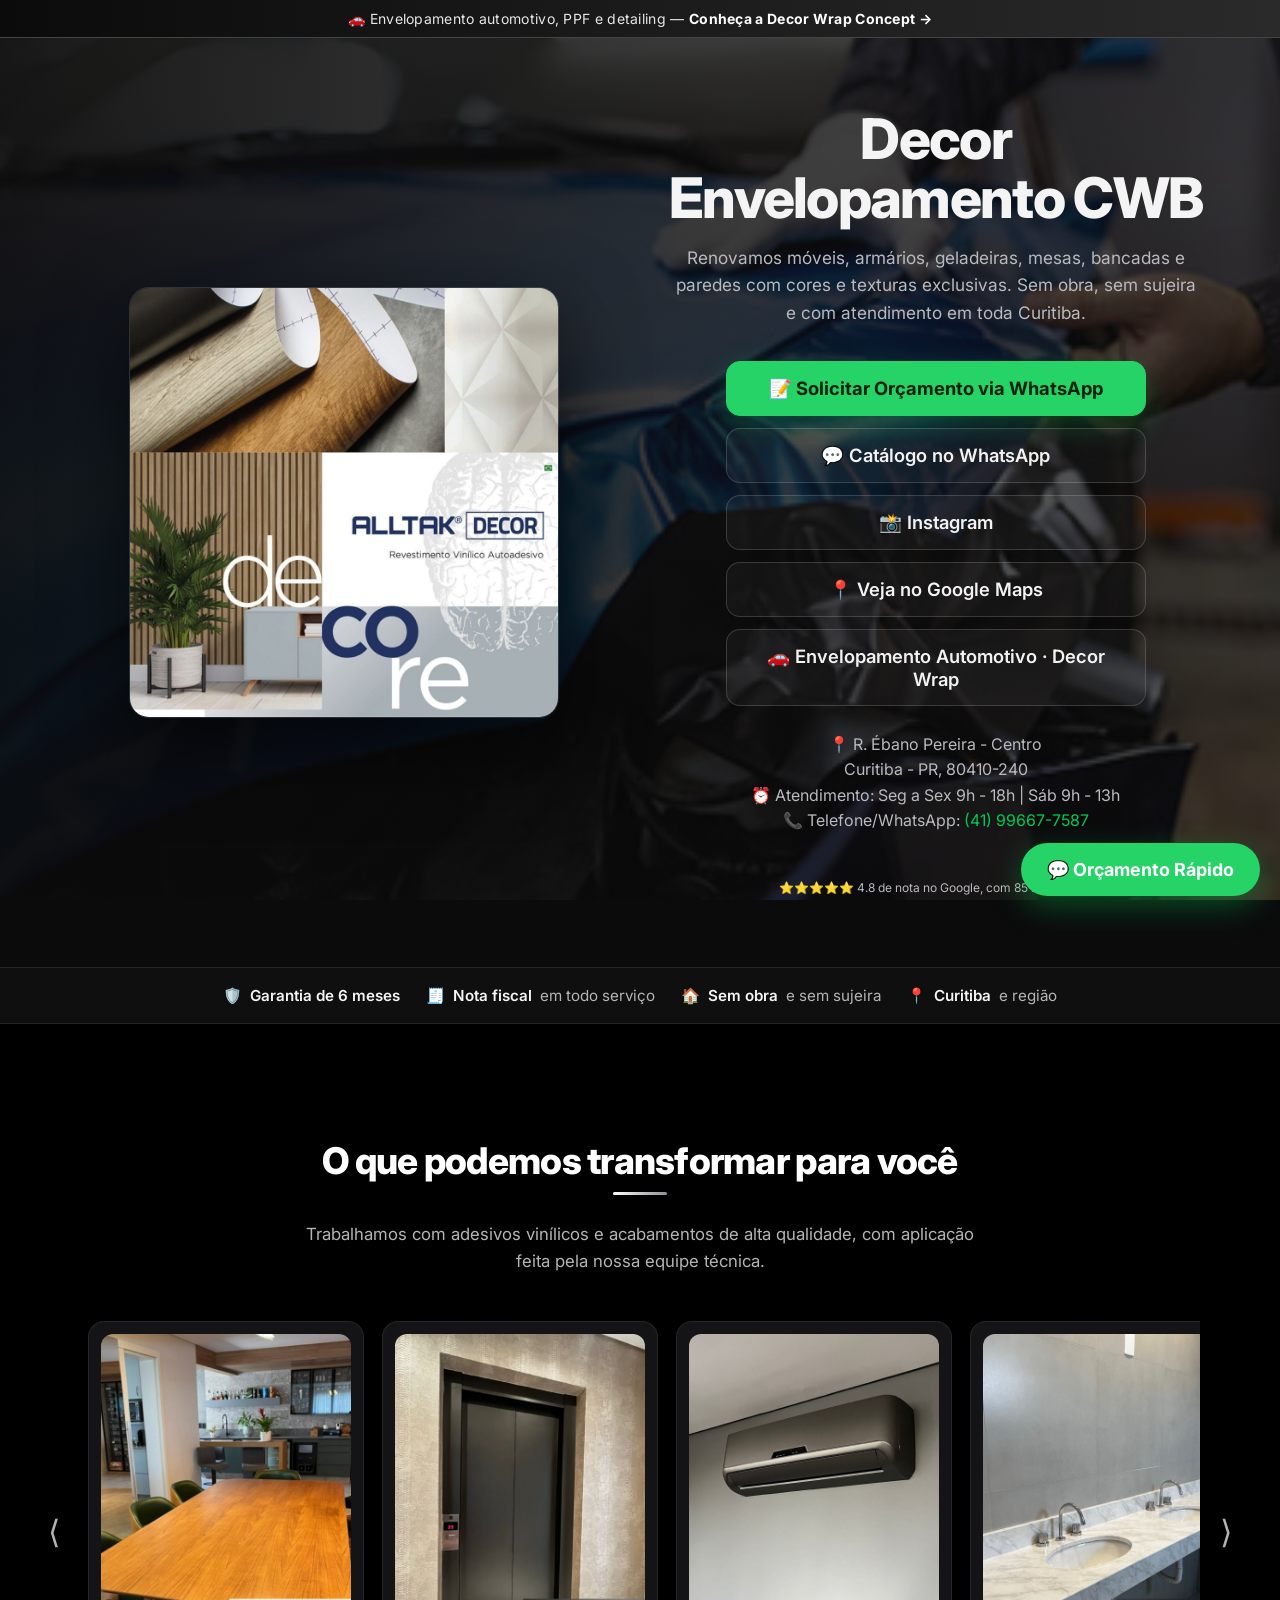
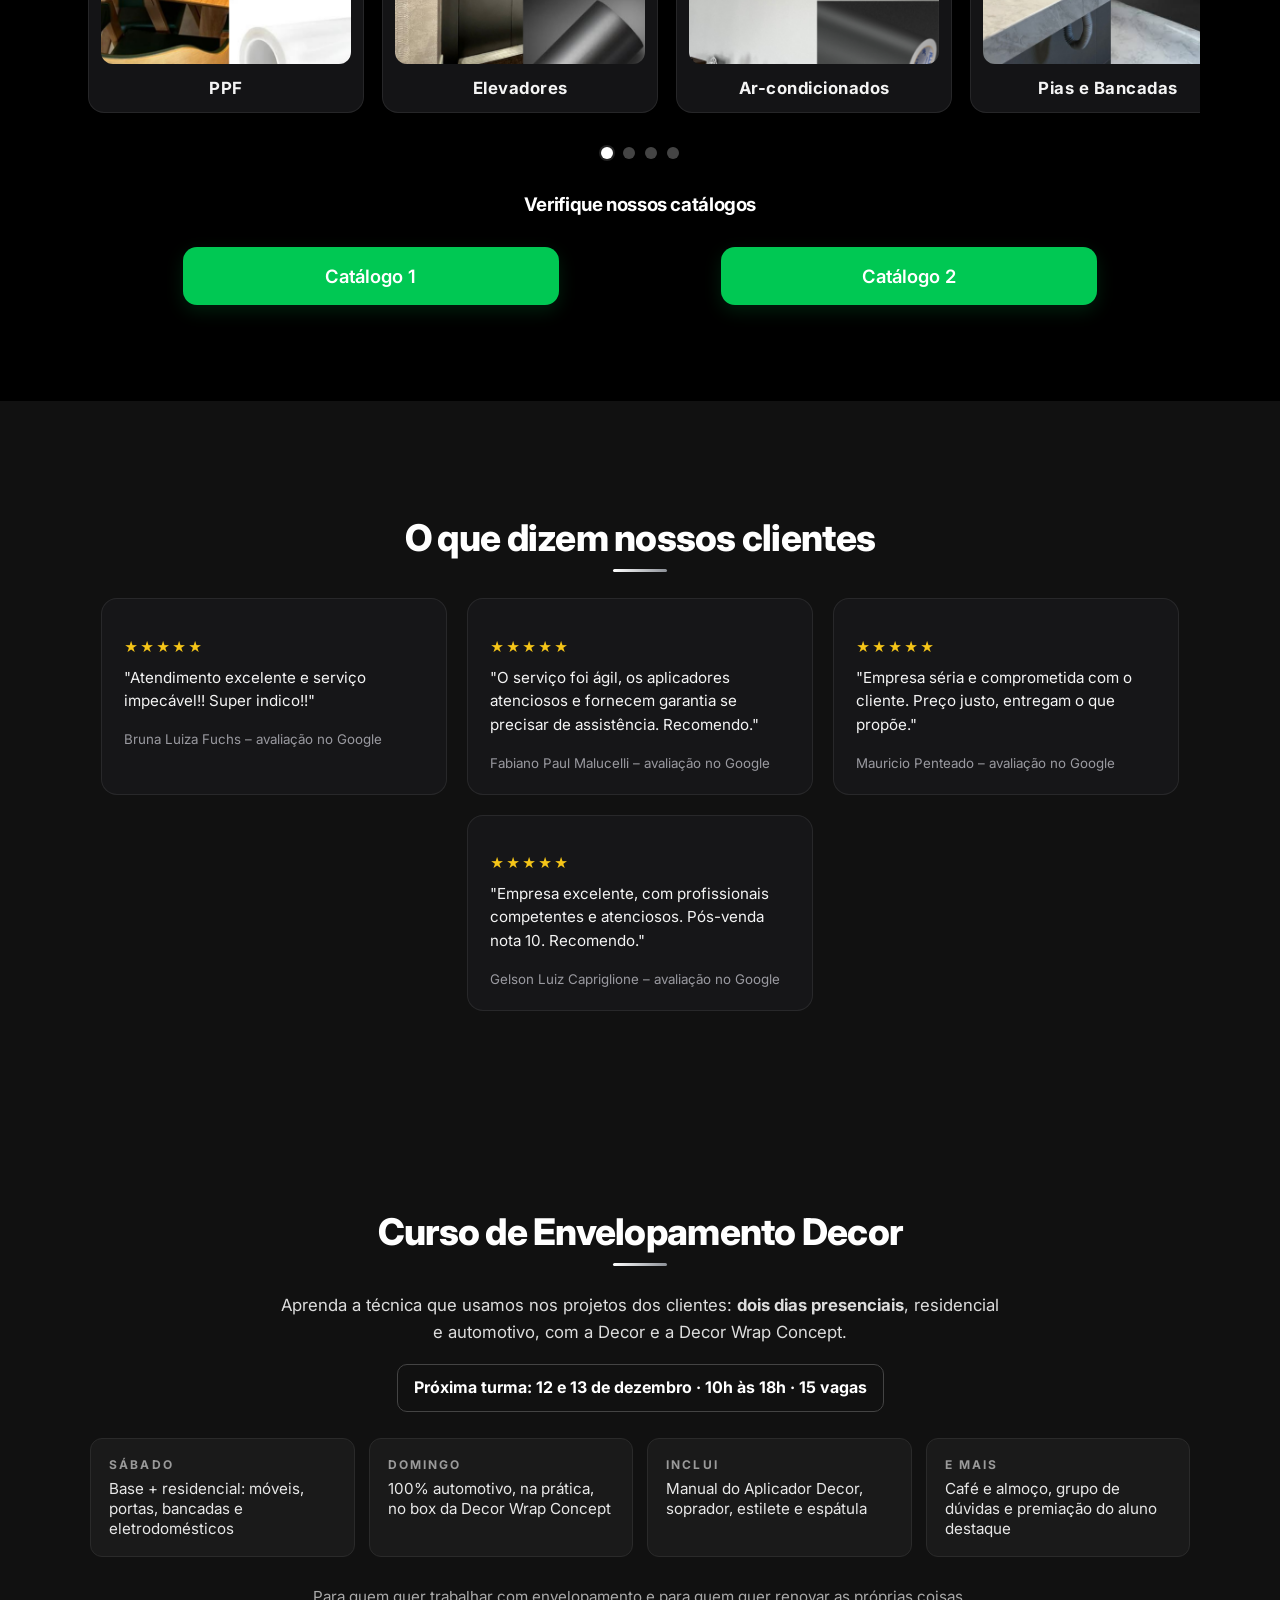
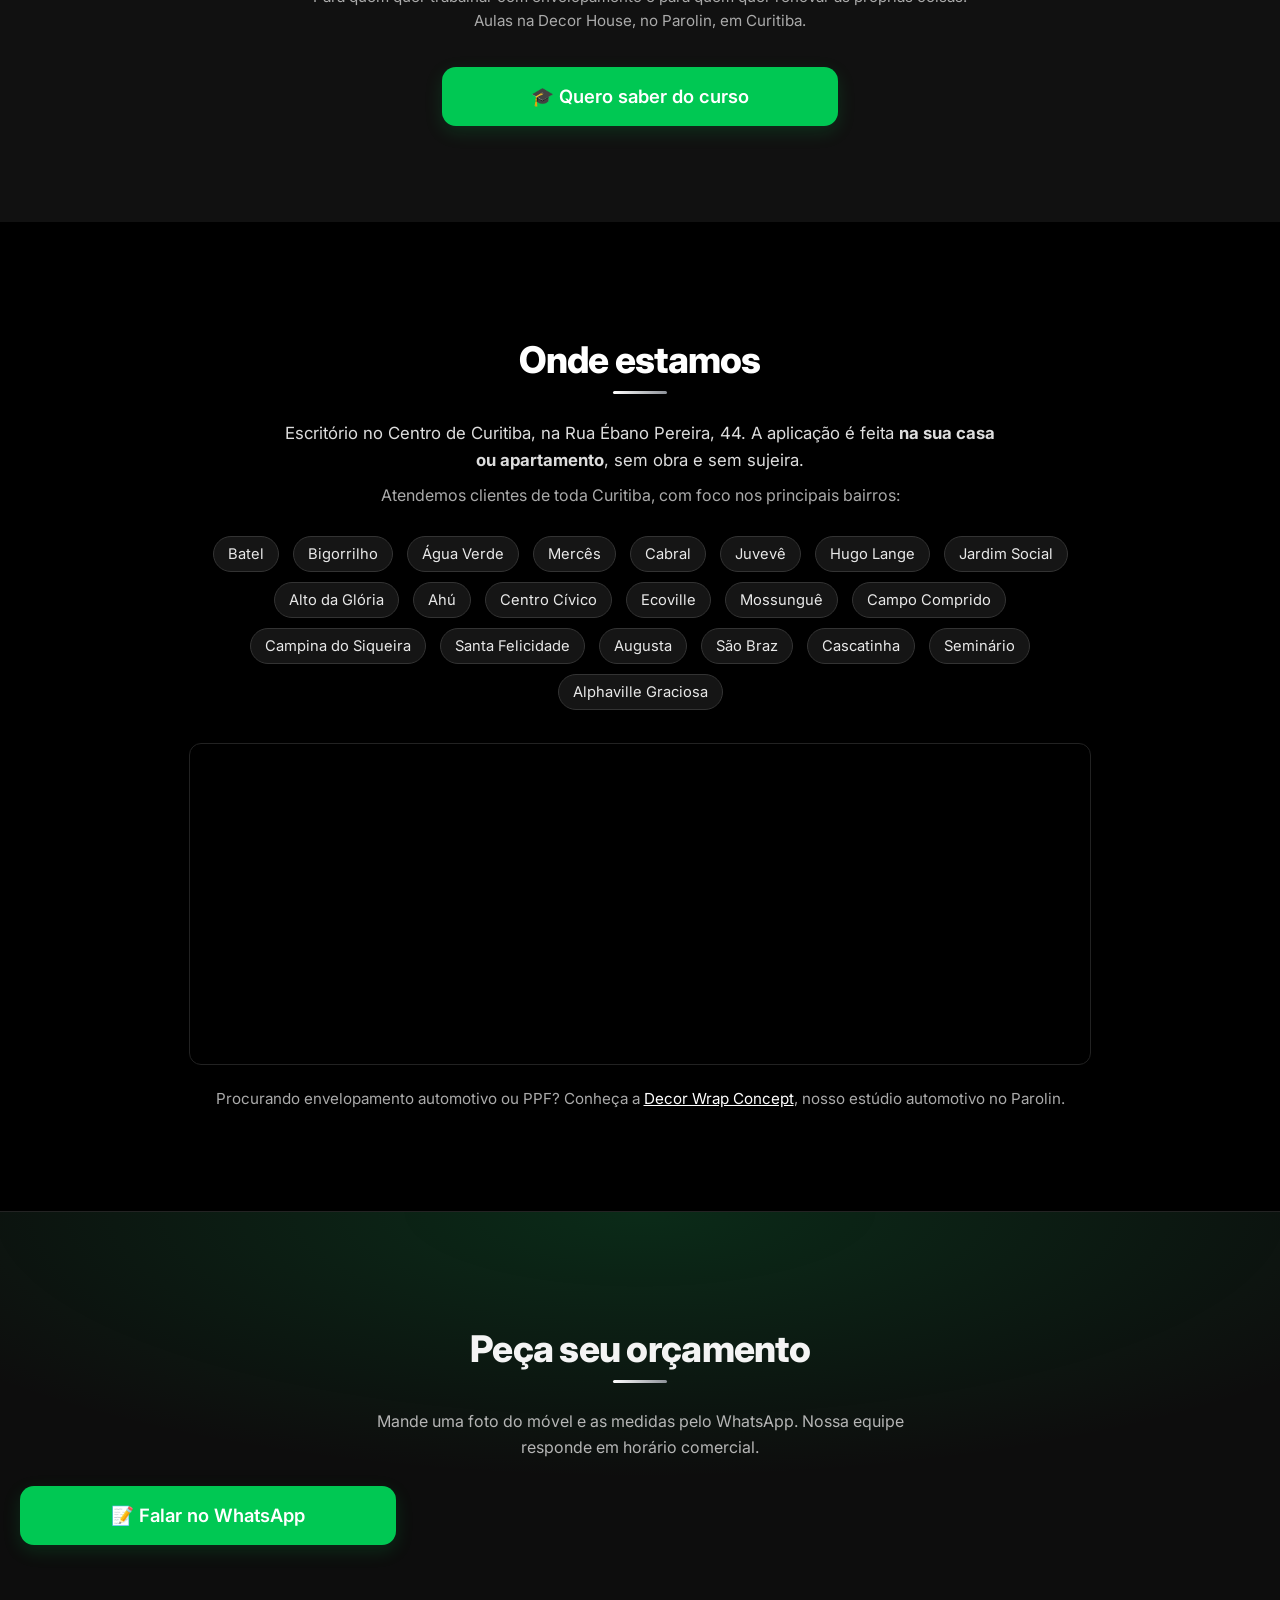
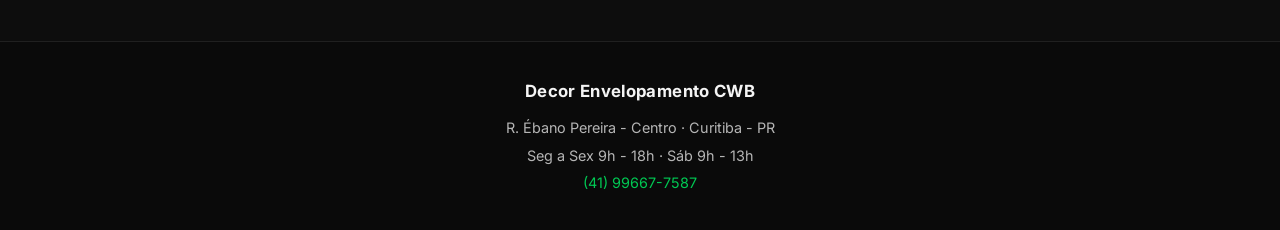
==== commit 5f185647: "Decor: corrige texto solto no topo e aplica refresh visual" ====
--- a/index.html
+++ b/index.html
@@ -1,4 +1,4 @@
-queria<!DOCTYPE html>
+<!DOCTYPE html>
 <html lang="pt-br">
 
 <head>
@@ -199,6 +199,33 @@
   }
 }
   </script>
+  <style>
+    /* ===== refresh visual (nov/2026) ===== */
+    body{background-color:#0b0b0c}
+    .overlay{background:linear-gradient(90deg,rgba(11,11,12,.94) 0%,rgba(11,11,12,.80) 55%,rgba(11,11,12,.70) 100%)!important;padding:72px 6vw!important;gap:56px;min-height:88vh}
+    .logo{width:80%!important;max-width:440px;border:1px solid rgba(255,255,255,.12)!important;border-radius:20px!important;box-shadow:0 30px 80px rgba(0,0,0,.6)!important}
+    .right-section{padding-left:0!important;max-width:560px}
+    .title-section h1{text-transform:none!important;font-size:clamp(2.2rem,4.4vw,3.5rem)!important;font-weight:800!important;letter-spacing:-.03em!important;line-height:1.05!important;white-space:normal!important;margin:0 0 16px!important}
+    .title-section p{color:#b9b9be!important;font-size:1.08rem!important;line-height:1.6!important;max-width:520px;margin:0 auto 28px!important}
+    .right-section a.button{width:100%;max-width:420px;box-sizing:border-box;background:rgba(255,255,255,.04)!important;border:1px solid rgba(255,255,255,.16)!important;color:#f2f2f2!important;box-shadow:none!important;margin:6px auto!important;padding:15px 20px!important;font-weight:600!important}
+    .right-section a.button:first-of-type{background:#25d366!important;border-color:#25d366!important;color:#06200f!important;font-weight:700!important;box-shadow:0 10px 30px rgba(37,211,102,.25)!important}
+    .right-section a.button:hover{border-color:rgba(255,255,255,.4)!important;transform:translateY(-2px)}
+    section:not(.trust-bar){padding-top:84px!important;padding-bottom:84px!important}
+    section:not(.trust-bar) > p{line-height:1.6}
+    .sec-titulo{font-size:clamp(1.7rem,3vw,2.3rem)!important;font-weight:800!important;letter-spacing:-.02em}
+    .sec-titulo:after{background:linear-gradient(90deg,#ffffff,#8d9198)!important;box-shadow:none!important}
+    #catalogo-carousel>div{border:1px solid rgba(255,255,255,.08)!important;box-shadow:none!important;border-radius:16px!important;background:#141416!important}
+    #catalogo-carousel>div:hover{border-color:rgba(255,255,255,.28)!important;box-shadow:0 18px 40px rgba(0,0,0,.45)!important}
+    #catalogo-carousel img{border-radius:12px}
+    .catalogo-dot.active{background:#ffffff!important}
+    #prevBtn,#nextBtn{color:#ffffff!important;opacity:.7}
+    #prevBtn:hover,#nextBtn:hover{opacity:1}
+    .depoimento{background:#161618!important;border:1px solid rgba(255,255,255,.08);border-radius:16px!important;text-align:left}
+    .depoimento p:before{content:'★★★★★';display:block;color:#f5c518;letter-spacing:2px;margin-bottom:8px;font-size:.85rem}
+    .depoimento small{color:#9a9aa0}
+    .rating, p.address-info{color:#b9b9be}
+    @media (max-width:860px){.overlay{padding:40px 22px!important;gap:28px}.logo{width:72%!important}.title-section h1{font-size:2.1rem!important}}
+  </style>
 </head>
 
 <body>
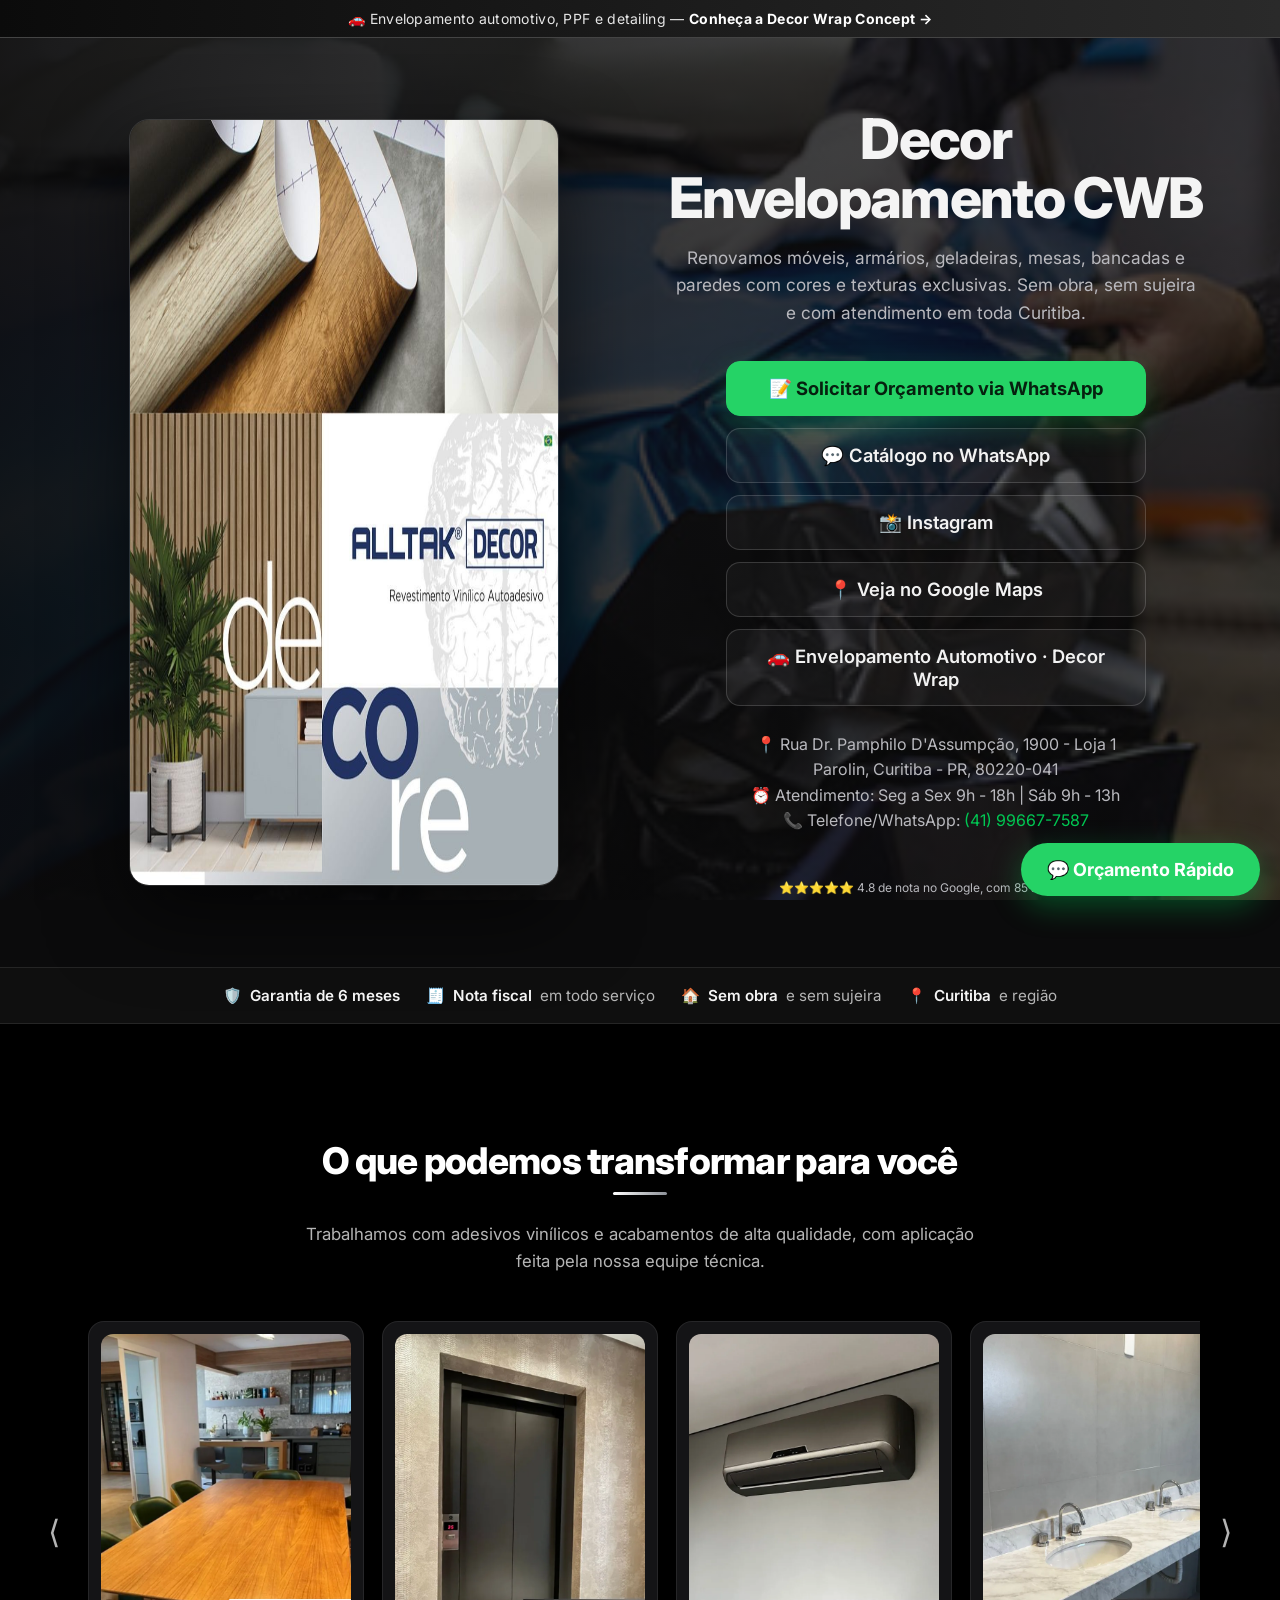
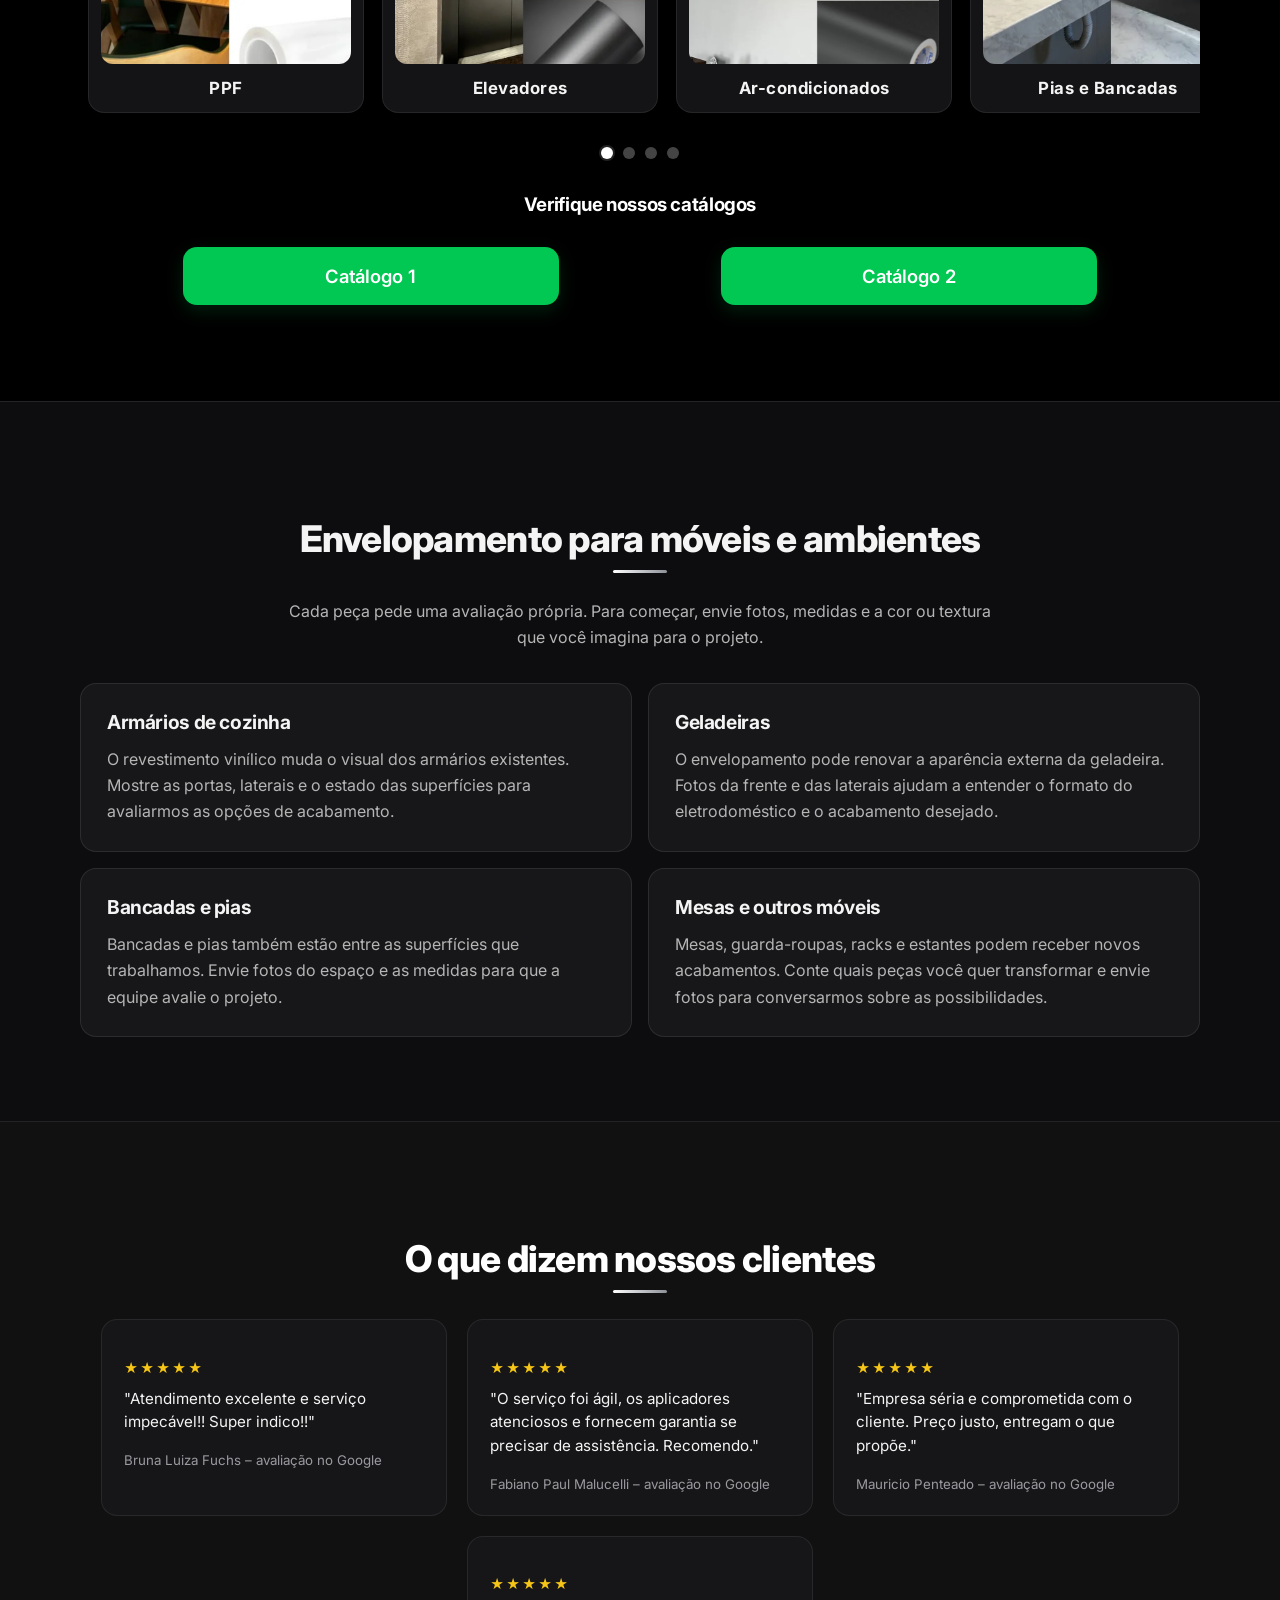
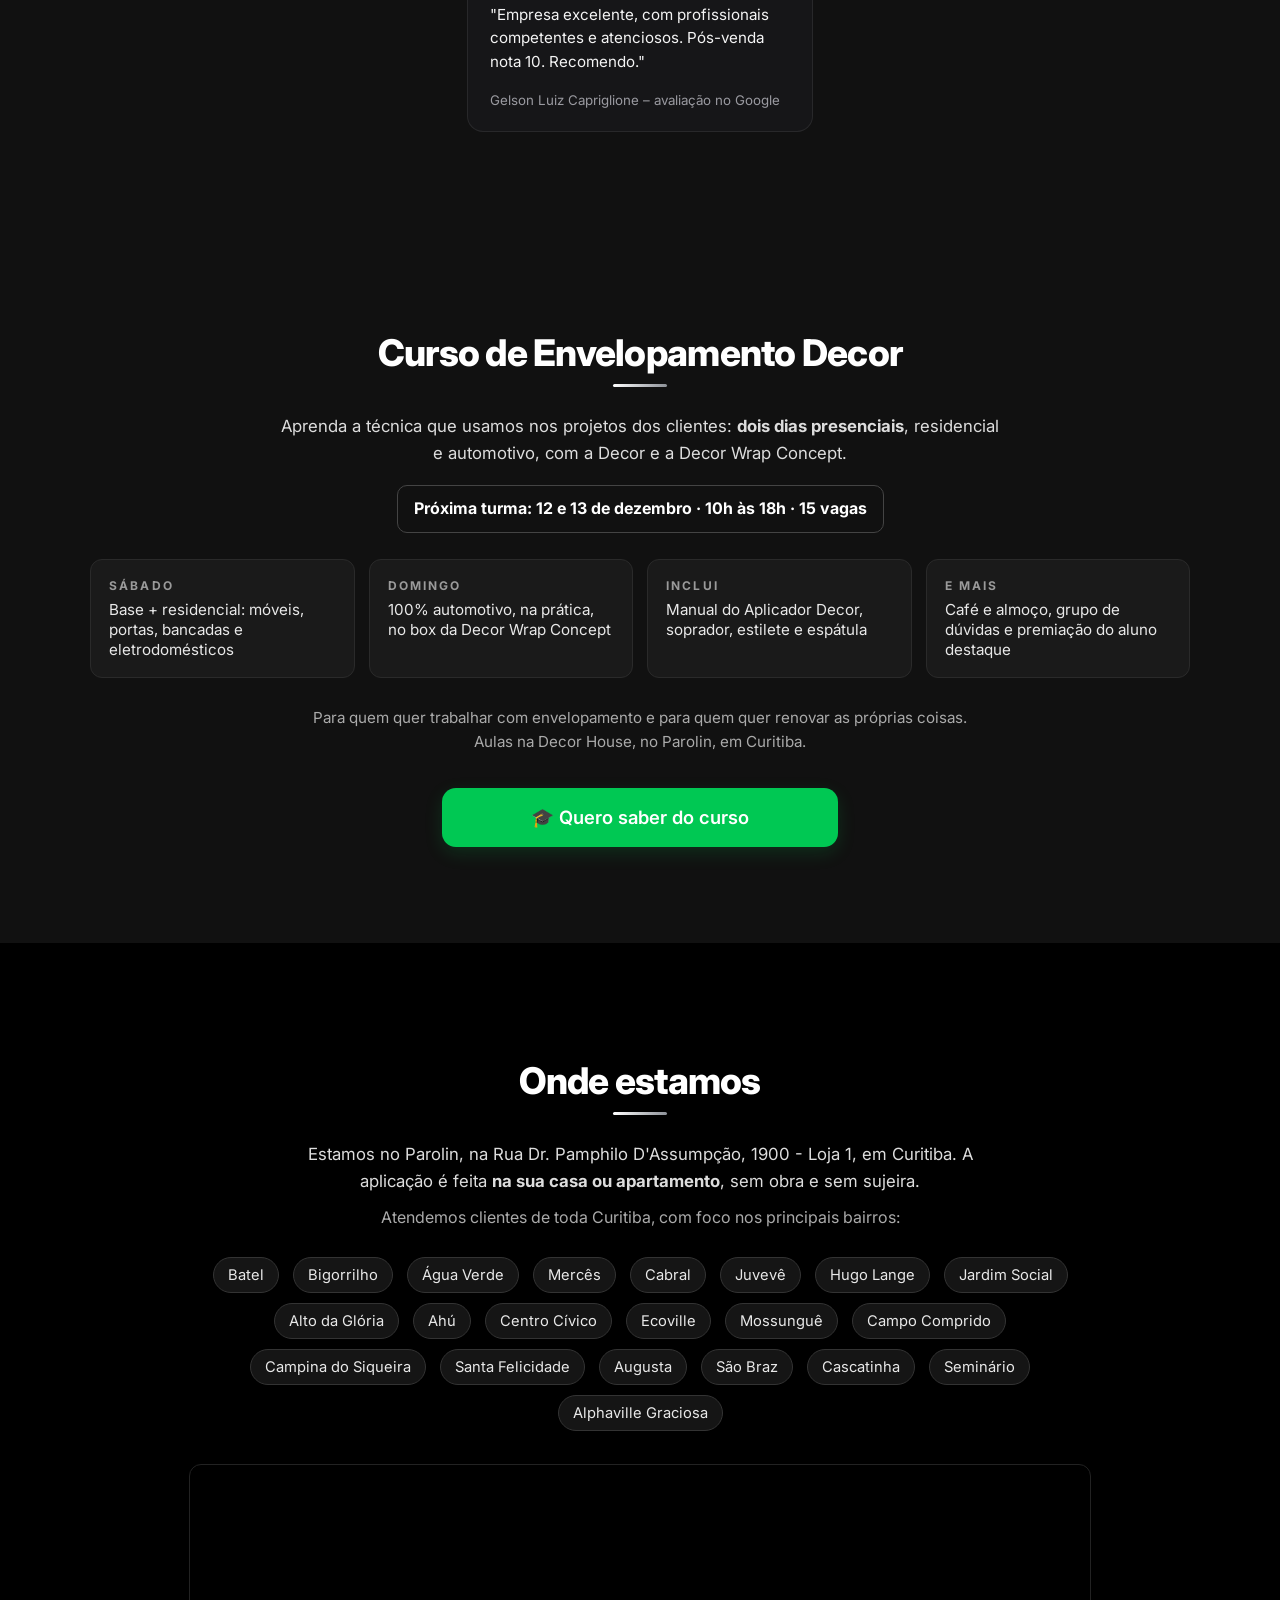
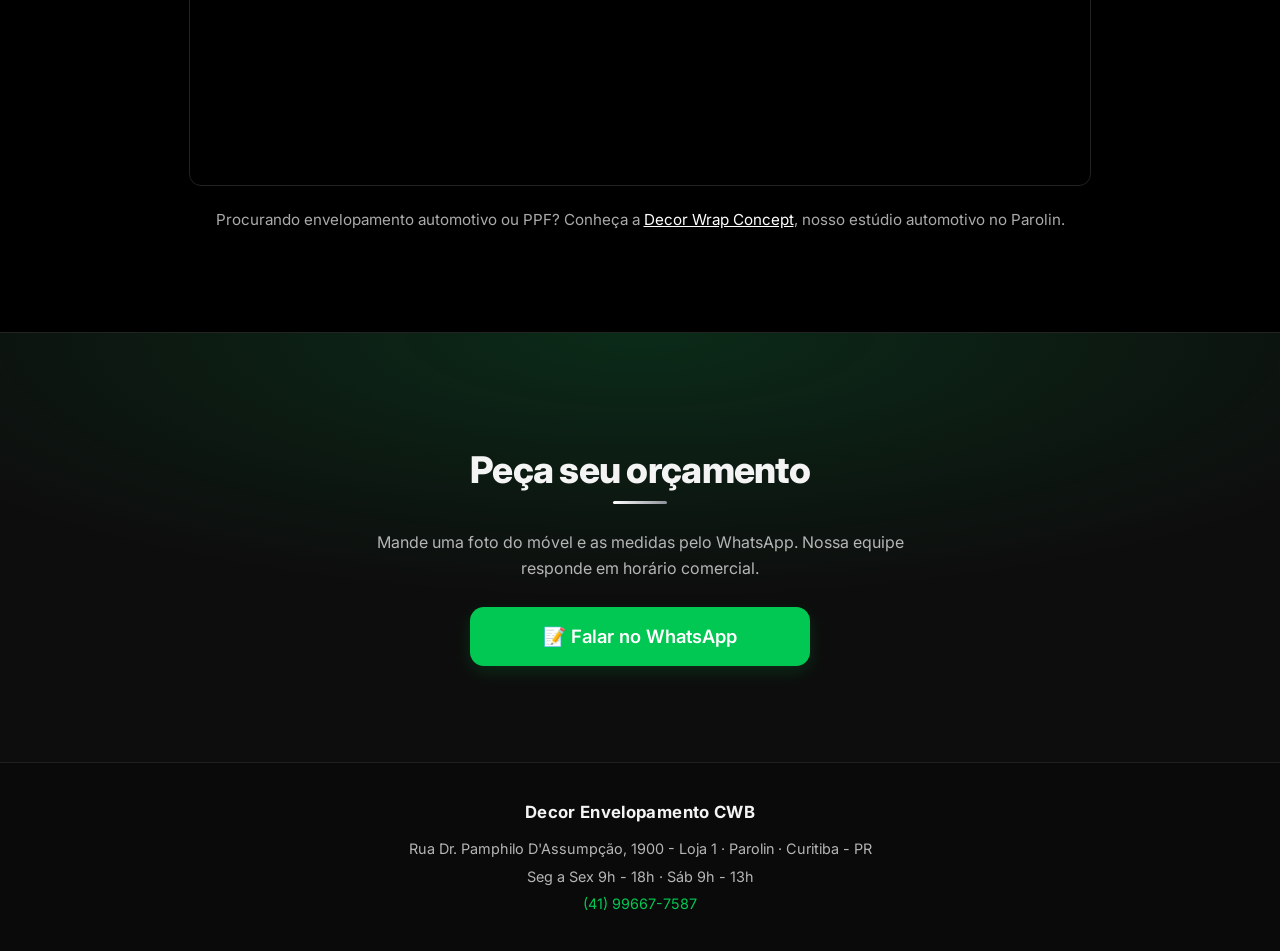
==== commit 348d614a: "Melhora SEO, conteudo e imagens da pagina principal" ====
--- a/index.html
+++ b/index.html
@@ -4,9 +4,25 @@
 <head>
   <meta charset="UTF-8" />
   <meta name="viewport" content="width=device-width, initial-scale=1" />
-  <title>Decor Envelopamento CWB | Envelopamento de móveis e eletrodomésticos em Curitiba</title>
+  <title>Envelopamento de móveis em Curitiba | Decor CWB</title>
   <meta name="description"
     content="Envelopamento de móveis, armários, geladeiras, mesas, bancadas e paredes em Curitiba. Orçamento pelo WhatsApp, aplicação sem obra e garantia de 6 meses." />
+  <link rel="canonical" href="https://decorenvelopamentocwb.com.br/" />
+  <link rel="icon" href="/images/favicon.png" type="image/png" sizes="192x192" />
+  <meta property="og:type" content="website" />
+  <meta property="og:locale" content="pt_BR" />
+  <meta property="og:title" content="Envelopamento de móveis em Curitiba | Decor Envelopamento CWB" />
+  <meta property="og:description" content="Renove armários, geladeiras, bancadas e móveis com revestimento vinílico em Curitiba. Conheça os serviços e peça um orçamento pelo WhatsApp." />
+  <meta property="og:url" content="https://decorenvelopamentocwb.com.br/" />
+  <meta property="og:image" content="https://decorenvelopamentocwb.com.br/images/social-share.png" />
+  <meta property="og:image:width" content="1200" />
+  <meta property="og:image:height" content="630" />
+  <meta property="og:image:type" content="image/png" />
+  <meta property="og:image:alt" content="Decor Envelopamento CWB — envelopamento de móveis e ambientes em Curitiba" />
+  <meta name="twitter:card" content="summary_large_image" />
+  <meta name="twitter:title" content="Envelopamento de móveis em Curitiba | Decor Envelopamento CWB" />
+  <meta name="twitter:description" content="Renove armários, geladeiras, bancadas e móveis com revestimento vinílico em Curitiba. Conheça os serviços e peça um orçamento pelo WhatsApp." />
+  <meta name="twitter:image" content="https://decorenvelopamentocwb.com.br/images/social-share.png" />
 
   <!-- Google tag (gtag.js) - Conta Google Ads 547-509-3001 -->
   <script async src="https://www.googletagmanager.com/gtag/js?id=AW-17839248772"></script>
@@ -54,12 +70,21 @@
     #catalogo-carousel img{width:250px;height:330px;object-fit:cover;border-radius:12px;display:block;margin-bottom:12px}
     #catalogo-carousel h3{font-size:1.05rem;margin:0;padding:2px 0 4px;color:var(--txt)}
     @media (max-width:768px){#catalogo-carousel>div{width:auto;margin:10px 5px;padding:10px}#catalogo-carousel img{width:200px;height:270px}}
+    .servicos-detalhe{background:#0d0d0f;border-top:1px solid var(--linha);border-bottom:1px solid var(--linha);text-align:center}
+    .servicos-detalhe .conteudo{max-width:1120px;margin:0 auto;padding:0 22px}
+    .servicos-detalhe .intro{max-width:720px;margin:0 auto 32px;color:var(--txt2);line-height:1.6}
+    .servicos-grid{display:grid;grid-template-columns:repeat(2,minmax(0,1fr));gap:16px;text-align:left}
+    .servico-card{background:#171719;border:1px solid var(--linha);border-radius:16px;padding:26px}
+    .servico-card h3{font-size:1.2rem;margin:0 0 12px;color:var(--txt)}
+    .servico-card p{margin:0;color:var(--txt2);line-height:1.65}
+    @media (max-width:700px){.servicos-grid{grid-template-columns:1fr}.servico-card{padding:22px}}
     .depoimento{background:var(--card)!important;border:1px solid var(--linha);border-radius:16px!important;transition:transform .2s ease,border-color .2s ease}
     .depoimento:hover{transform:translateY(-4px);border-color:rgba(0,200,83,.35)}
     .depoimento p{color:var(--txt);line-height:1.55}
     .depoimento small{color:var(--txt2)}
     .cta-final{background:radial-gradient(1200px 380px at 50% 0%,rgba(0,200,83,.16),transparent 70%),#0d0d0d;padding:60px 20px;text-align:center;border-top:1px solid var(--linha)}
     .cta-final p{max-width:560px;margin:0 auto 26px;color:var(--txt2);line-height:1.6}
+    .cta-final .button{box-sizing:border-box;margin:12px auto}
     .rodape{background:#0a0a0a;color:var(--txt2);text-align:center;padding:34px 20px;font-size:.9rem;line-height:1.9;border-top:1px solid var(--linha)}
     .rodape strong{color:var(--txt);display:block;font-size:1.05rem;margin-bottom:6px;letter-spacing:.02em}
     .rodape a{color:var(--verde);text-decoration:none}
@@ -73,14 +98,15 @@
   "name": "Decor Envelopamento CWB",
   "url": "https://decorenvelopamentocwb.com.br/",
   "telephone": "+55 41 99667-7587",
-  "image": "https://decorenvelopamentocwb.com.br/wrap/ad22fa4f-badf-45d9-b0e2-160b3cdf673c.jpg",
+  "image": "https://decorenvelopamentocwb.com.br/images/logo.jpeg",
+  "logo": "https://decorenvelopamentocwb.com.br/images/logo.jpeg",
   "description": "Envelopamento de móveis, armários, cozinhas, geladeiras, mesas, bancadas e paredes em Curitiba, aplicado na casa do cliente, sem obra.",
   "address": {
     "@type": "PostalAddress",
-    "streetAddress": "Rua Ébano Pereira, 44 - Andar 9, Sala 9010",
+    "streetAddress": "Rua Dr. Pamphilo D'Assumpção, 1900 - Loja 1",
     "addressLocality": "Curitiba",
     "addressRegion": "PR",
-    "postalCode": "80410-240",
+    "postalCode": "80220-041",
     "addressCountry": "BR"
   },
   "openingHoursSpecification": [
@@ -235,7 +261,7 @@
   </a>
   <div class="overlay" itemscope itemtype="https://schema.org/LocalBusiness">
     <div class="left-section">
-      <img src="./images/logo.jpeg" alt="Foto Decor Envelopamento" class="logo" itemprop="logo" />
+      <img src="./images/logo.jpeg" alt="Marca Decor Envelopamento CWB" class="logo" itemprop="logo" width="1000" height="1000" decoding="async" fetchpriority="high" />
     </div>
     <div class="right-section">
       <div class="title-section">
@@ -253,16 +279,16 @@
       <a href="https://www.instagram.com/decorenvelopamento_cwb/" class="button" target="_blank">
         📸 Instagram
       </a>
-      <a href="https://maps.app.goo.gl/cK8aU42nXbZZs5EQA" class="button" target="_blank">
+      <a href="https://www.google.com/maps/search/?api=1&amp;query=Rua+Dr.+Pamphilo+D%27Assump%C3%A7%C3%A3o%2C+1900+-+Loja+1%2C+Parolin%2C+Curitiba" class="button" target="_blank" rel="noopener">
         📍 Veja no Google Maps
       </a>
       <a href="/wrap/" class="button" style="background:#111;color:#fff;border-color:#111;">
         🚗 Envelopamento Automotivo · Decor Wrap
       </a>
       <p class="address-info" itemprop="address" itemscope itemtype="https://schema.org/PostalAddress">
-        📍 <span itemprop="streetAddress">R. Ébano Pereira - Centro</span><br />
-        <span itemprop="addressLocality">Curitiba</span> - <span itemprop="addressRegion">PR</span>, <span
-          itemprop="postalCode">80410-240</span><br />
+        📍 <span itemprop="streetAddress">Rua Dr. Pamphilo D'Assumpção, 1900 - Loja 1</span><br />
+        Parolin, <span itemprop="addressLocality">Curitiba</span> - <span itemprop="addressRegion">PR</span>, <span
+          itemprop="postalCode">80220-041</span><br />
         ⏰ Atendimento: Seg a Sex 9h - 18h | Sáb 9h - 13h<br />
         📞 Telefone/WhatsApp: <a href="https://wa.me/5541996677587" target="_blank"
           onclick="gtag_report_conversion('https://wa.me/5541996677587')">(41) 99667-7587</a>
@@ -291,47 +317,47 @@
         <button id="prevBtn" aria-label="Anterior">⟨</button>
         <div id="catalogo-carousel">
         <div>
-          <img src="./images/catalogo/ppf.png" alt="Mesas, racks e estantes com PPF">
+          <img src="./images/catalogo/ppf.webp" alt="Mesas, racks e estantes com PPF" width="720" height="1280" loading="lazy" decoding="async">
           <h3>PPF</h3>
         </div>
         <div>
-          <img src="./images/catalogo/grafite.png" alt="Elevador envelopado">
+          <img src="./images/catalogo/grafite.webp" alt="Elevador envelopado" width="720" height="1280" loading="lazy" decoding="async">
           <h3>Elevadores</h3>
         </div>
         <div>
-          <img src="./images/catalogo/preto-fosco.png" alt="Ar-condicionado envelopado">
+          <img src="./images/catalogo/preto-fosco.webp" alt="Ar-condicionado envelopado" width="720" height="1280" loading="lazy" decoding="async">
           <h3>Ar-condicionados</h3>
         </div>
         <div>
-          <img src="./images/catalogo/bancada.png" alt="Pia, bancada e balcao envelopados">
+          <img src="./images/catalogo/bancada.webp" alt="Pia, bancada e balcao envelopados" width="720" height="1280" loading="lazy" decoding="async">
           <h3>Pias e Bancadas</h3>
         </div>
         <div>
-          <img src="./images/catalogo/insulfilme.png" alt="Vidro com insulfilme">
+          <img src="./images/catalogo/insulfilme.webp" alt="Vidro com insulfilme" width="720" height="1280" loading="lazy" decoding="async">
           <h3>Insulfilme</h3>
         </div>
         <div>
-          <img src="./images/catalogo/jateado.png" alt="Vidro com jateado">
+          <img src="./images/catalogo/jateado.webp" alt="Vidro com jateado" width="720" height="1280" loading="lazy" decoding="async">
           <h3>Jateamento</h3>
         </div>
         <div>
-          <img src="./images/catalogo/verde-primavera.png" alt="Guarda-roupa envelopado">
+          <img src="./images/catalogo/verde-primavera.webp" alt="Guarda-roupa envelopado" width="720" height="1280" loading="lazy" decoding="async">
           <h3>Guarda-roupas</h3>
         </div>
         <div>
-          <img src="./images/catalogo/preto-jateado.png" alt="Geladeira envelopada">
+          <img src="./images/catalogo/preto-jateado.webp" alt="Geladeira envelopada" width="720" height="1280" loading="lazy" decoding="async">
           <h3>Geladeiras</h3>
         </div>
         <div>
-          <img src="./images/catalogo/azul-urbano.png" alt="Armario de cozinha envelopado">
+          <img src="./images/catalogo/azul-urbano.webp" alt="Armario de cozinha envelopado" width="720" height="1280" loading="lazy" decoding="async">
           <h3>Armários de Cozinha</h3>
         </div>
         <div>
-          <img src="./images/catalogo/especial-dourado.png" alt="Mesa envelopada">
+          <img src="./images/catalogo/especial-dourado.webp" alt="Mesa envelopada" width="720" height="1280" loading="lazy" decoding="async">
           <h3>Mesas</h3>
         </div>
         <div>
-          <img src="./images/catalogo/parede.png" alt="Parede envelopada">
+          <img src="./images/catalogo/parede.webp" alt="Parede envelopada" width="720" height="1280" loading="lazy" decoding="async">
           <h3>Paredes</h3>
         </div>
         </div>
@@ -346,29 +372,54 @@
     </div>
   </section>
 
+  <section class="servicos-detalhe">
+    <div class="conteudo">
+      <h2 class="sec-titulo">Envelopamento para móveis e ambientes</h2>
+      <p class="intro">Cada peça pede uma avaliação própria. Para começar, envie fotos, medidas e a cor ou textura que você imagina para o projeto.</p>
+      <div class="servicos-grid">
+        <div class="servico-card">
+          <h3>Armários de cozinha</h3>
+          <p>O revestimento vinílico muda o visual dos armários existentes. Mostre as portas, laterais e o estado das superfícies para avaliarmos as opções de acabamento.</p>
+        </div>
+        <div class="servico-card">
+          <h3>Geladeiras</h3>
+          <p>O envelopamento pode renovar a aparência externa da geladeira. Fotos da frente e das laterais ajudam a entender o formato do eletrodoméstico e o acabamento desejado.</p>
+        </div>
+        <div class="servico-card">
+          <h3>Bancadas e pias</h3>
+          <p>Bancadas e pias também estão entre as superfícies que trabalhamos. Envie fotos do espaço e as medidas para que a equipe avalie o projeto.</p>
+        </div>
+        <div class="servico-card">
+          <h3>Mesas e outros móveis</h3>
+          <p>Mesas, guarda-roupas, racks e estantes podem receber novos acabamentos. Conte quais peças você quer transformar e envie fotos para conversarmos sobre as possibilidades.</p>
+        </div>
+      </div>
+    </div>
+  </section>
+
   <section style="background-color:#111;padding:56px 20px;color:#fff;text-align:center;">
     <h2 class="sec-titulo">O que dizem nossos clientes</h2>
     <div style="display:flex;flex-wrap:wrap;justify-content:center;gap:20px;">
       <div class="depoimento" style="background:#222;padding:22px;border-radius:10px;max-width:300px;">
-        <img src="./images/pessoas/woman1.jpg" alt="Cliente 1"
+        <img src="./images/pessoas/woman1.jpg" alt="Cliente 1" width="128" height="128" loading="lazy" decoding="async"
           style="display:none;">
         <p style="font-size:0.95rem;">"Atendimento excelente e serviço impecável!! Super indico!!"</p>
         <small>Bruna Luiza Fuchs – avaliação no Google</small>
       </div>
       <div class="depoimento" style="background:#222;padding:22px;border-radius:10px;max-width:300px;">
-        <img src="./images/pessoas/man1.jpg" alt="Cliente 2"
+        <img src="./images/pessoas/man1.jpg" alt="Cliente 2" width="128" height="128" loading="lazy" decoding="async"
           style="display:none;">
         <p style="font-size:0.95rem;">"O serviço foi ágil, os aplicadores atenciosos e fornecem garantia se precisar de assistência. Recomendo."</p>
         <small>Fabiano Paul Malucelli – avaliação no Google</small>
       </div>
       <div class="depoimento" style="background:#222;padding:22px;border-radius:10px;max-width:300px;">
-        <img src="./images/pessoas/woman2.jpg" alt="Cliente 3"
+        <img src="./images/pessoas/woman2.jpg" alt="Cliente 3" width="128" height="128" loading="lazy" decoding="async"
           style="display:none;">
         <p style="font-size:0.95rem;">"Empresa séria e comprometida com o cliente. Preço justo, entregam o que propõe."</p>
         <small>Mauricio Penteado – avaliação no Google</small>
       </div>
       <div class="depoimento" style="background:#222;padding:22px;border-radius:10px;max-width:300px;">
-        <img src="./images/pessoas/man2.jpg" alt="Cliente 4"
+        <img src="./images/pessoas/man2.jpg" alt="Cliente 4" width="128" height="128" loading="lazy" decoding="async"
           style="display:none;">
         <p style="font-size:0.95rem;">"Empresa excelente, com profissionais competentes e atenciosos. Pós-venda nota 10. Recomendo."</p>
         <small>Gelson Luiz Capriglione – avaliação no Google</small>
@@ -392,7 +443,7 @@
 
   <section id="onde-estamos" style="background-color:#000;padding:56px 20px;color:#fff;text-align:center;">
     <h2 class="sec-titulo">Onde estamos</h2>
-    <p style="max-width:720px;margin:0 auto 10px;font-size:1.05rem;color:#ddd;">Escritório no Centro de Curitiba, na Rua Ébano Pereira, 44. A aplicação é feita <b>na sua casa ou apartamento</b>, sem obra e sem sujeira.</p>
+    <p style="max-width:720px;margin:0 auto 10px;font-size:1.05rem;color:#ddd;">Estamos no Parolin, na Rua Dr. Pamphilo D'Assumpção, 1900 - Loja 1, em Curitiba. A aplicação é feita <b>na sua casa ou apartamento</b>, sem obra e sem sujeira.</p>
     <p style="max-width:720px;margin:0 auto 22px;color:#aaa;">Atendemos clientes de toda Curitiba, com foco nos principais bairros:</p>
     <div style="max-width:900px;margin:0 auto 28px;">
           <span style="display:inline-block;padding:8px 14px;margin:5px;border:1px solid #333;border-radius:999px;background:#151515;font-size:.92rem;color:#e8e8e8;">Batel</span>
@@ -418,7 +469,7 @@
           <span style="display:inline-block;padding:8px 14px;margin:5px;border:1px solid #333;border-radius:999px;background:#151515;font-size:.92rem;color:#e8e8e8;">Alphaville Graciosa</span>
     </div>
     <div style="max-width:900px;margin:0 auto;border-radius:12px;overflow:hidden;border:1px solid #222;">
-      <iframe title="Mapa Decor Envelopamento CWB - Rua Ébano Pereira, 44, Centro, Curitiba" src="https://www.google.com/maps?q=Decor+Envelopamento+CWB,+Rua+%C3%89bano+Pereira+44,+Centro,+Curitiba+-+PR&output=embed" width="100%" height="320" style="border:0;display:block;" loading="lazy" referrerpolicy="no-referrer-when-downgrade" allowfullscreen></iframe>
+      <iframe title="Mapa da Rua Dr. Pamphilo D'Assumpção, 1900 - Loja 1, Parolin, Curitiba" src="https://www.google.com/maps?q=Rua+Dr.+Pamphilo+D%27Assump%C3%A7%C3%A3o,+1900,+Loja+1,+Parolin,+Curitiba&amp;output=embed" width="100%" height="320" style="border:0;display:block;" loading="lazy" referrerpolicy="no-referrer-when-downgrade" allowfullscreen></iframe>
     </div>
     <p style="margin-top:22px;color:#aaa;font-size:.95rem;">Procurando envelopamento automotivo ou PPF? Conheça a <a href="/wrap/" style="color:#fff;">Decor Wrap Concept</a>, nosso estúdio automotivo no Parolin.</p>
   </section>
@@ -432,7 +483,7 @@
 
   <footer class="rodape">
     <strong>Decor Envelopamento CWB</strong>
-    R. Ébano Pereira - Centro · Curitiba - PR<br>
+    Rua Dr. Pamphilo D'Assumpção, 1900 - Loja 1 · Parolin · Curitiba - PR<br>
     Seg a Sex 9h - 18h · Sáb 9h - 13h<br>
     <a href="https://wa.me/5541996677587" target="_blank">(41) 99667-7587</a>
   </footer>
